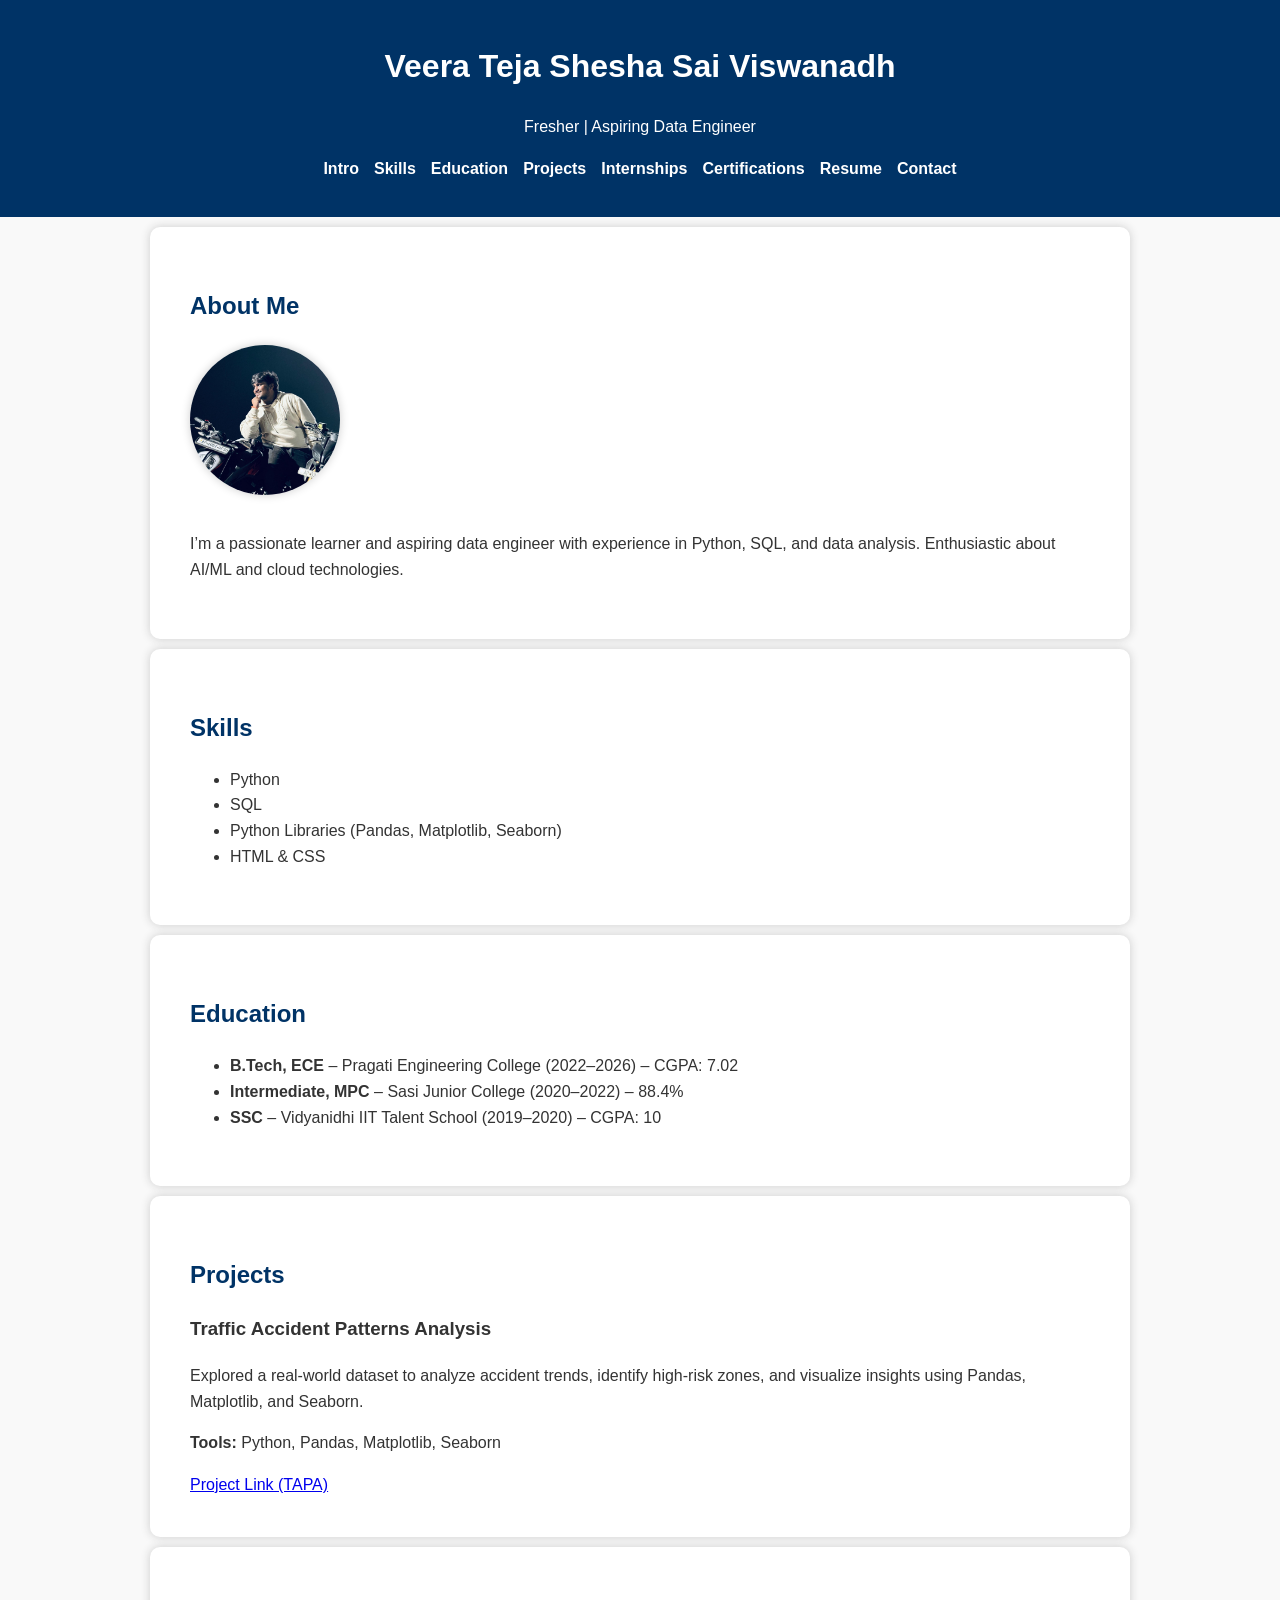
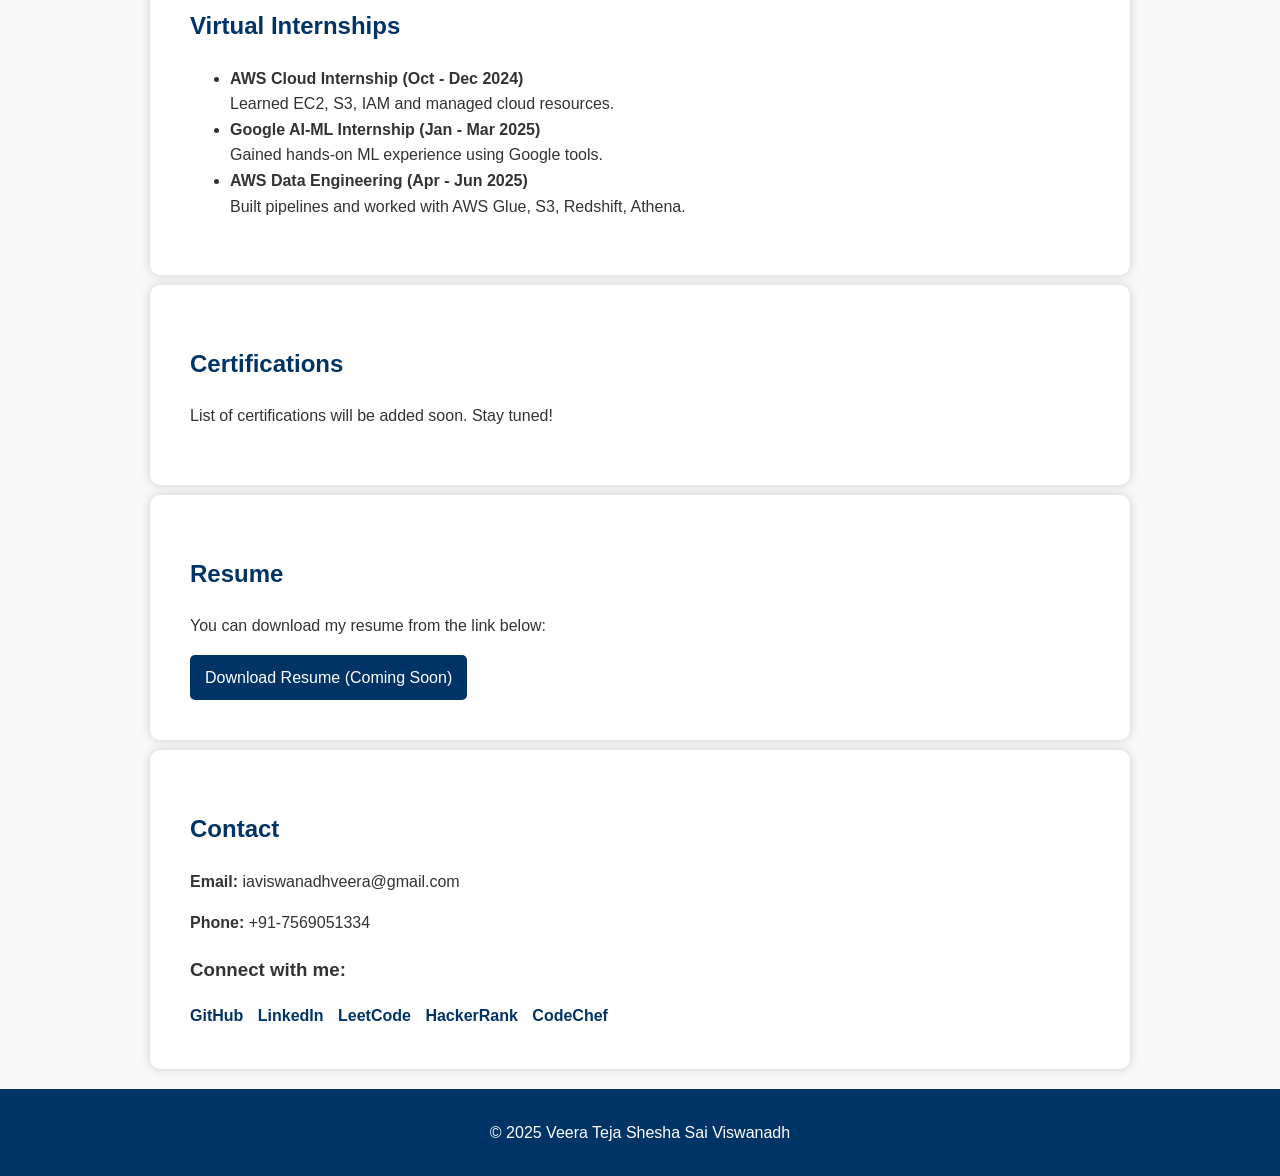
==== index.html @ ef347b79 "Update index.html project link updated in line 66" ====
<!DOCTYPE html>
<html lang="en">
<head>
  <meta charset="UTF-8" />
  <meta name="viewport" content="width=device-width, initial-scale=1.0"/>
  <title>Veera Teja | Portfolio</title>
  <link rel="stylesheet" href="style.css" />
  <link rel="icon" type="image/jpeg" href="profile.jpg" />
  <script defer src="script.js"></script>
</head>
<body>
  <header>
    <h1>Veera Teja Shesha Sai Viswanadh</h1>
    <p>Fresher | Aspiring Data Engineer</p>
      
  
    <nav>
      <ul>
        <li><a href="#intro">Intro</a></li>
        <li><a href="#skills">Skills</a></li>
        <li><a href="#education">Education</a></li>
        <li><a href="#projects">Projects</a></li>
        <li><a href="#internships">Internships</a></li>
        <li><a href="#certifications">Certifications</a></li>
        <li><a href="#resume">Resume</a></li>
        <li><a href="#contact">Contact</a></li>
      </ul>
    </nav>
  </header>

  <section id="intro" class="section">
    <h2>About Me</h2>
    <div class="intro-container">
      <img src="profile.jpg" alt="Veera Teja profile photo" class="profile-pic" />
      <p>I’m a passionate learner and aspiring data engineer with experience in Python, SQL, and data analysis. Enthusiastic about AI/ML and cloud technologies.</p>
    </div>
  </section>

  <section id="skills" class="section">
    <h2>Skills</h2>
    <ul>
      <li>Python</li>
      <li>SQL</li>
      <li>Python Libraries (Pandas, Matplotlib, Seaborn)</li>
      <li>HTML & CSS</li>
    </ul>
  </section>

  <section id="education" class="section">
    <h2>Education</h2>
    <ul>
      <li><strong>B.Tech, ECE</strong> – Pragati Engineering College (2022–2026) – CGPA: 7.02</li>
      <li><strong>Intermediate, MPC</strong> – Sasi Junior College (2020–2022) – 88.4%</li>
      <li><strong>SSC</strong> – Vidyanidhi IIT Talent School (2019–2020) – CGPA: 10</li>
    </ul>
  </section>

  <section id="projects" class="section">
    <h2>Projects</h2>
    <div>
      <h3>Traffic Accident Patterns Analysis</h3>
      <p>
        Explored a real-world dataset to analyze accident trends, identify high-risk zones, and visualize insights using Pandas, Matplotlib, and Seaborn.
      </p>
      <p><strong>Tools:</strong> Python, Pandas, Matplotlib, Seaborn</p>
      <a href="https://github.com/VISWANADHVEERA/traffic-accident-patterns">Project Link (TAPA)</a>
    </div>
  </section>

  <section id="internships" class="section">
    <h2>Virtual Internships</h2>
    <ul>
      <li><strong>AWS Cloud Internship (Oct - Dec 2024)</strong><br/> Learned EC2, S3, IAM and managed cloud resources.</li>
      <li><strong>Google AI-ML Internship (Jan - Mar 2025)</strong><br/> Gained hands-on ML experience using Google tools.</li>
      <li><strong>AWS Data Engineering (Apr - Jun 2025)</strong><br/> Built pipelines and worked with AWS Glue, S3, Redshift, Athena.</li>
    </ul>
  </section>

  <section id="certifications" class="section">
    <h2>Certifications</h2>
    <p>List of certifications will be added soon. Stay tuned!</p>
  </section>

  <section id="resume" class="section">
    <h2>Resume</h2>
    <p>You can download my resume from the link below:</p>
    <a href="#" class="btn">Download Resume (Coming Soon)</a>
  </section>

  <section id="contact" class="section">
    <h2>Contact</h2>
    <p><strong>Email:</strong> iaviswanadhveera@gmail.com</p>
    <p><strong>Phone:</strong> +91-7569051334</p>
    <h3>Connect with me:</h3>
    <div class="social">
      <a href="https://github.com/VISWANADHVEERA" target="_blank">GitHub</a>
      <a href="http://www.linkedin.com/in/veera-teja-shesha-sai-viswanadh-0a79b2259" target="_blank">LinkedIn</a>
      <a href="https://leetcode.com/u/VISWANADH_VEERA/" target="_blank">LeetCode</a>
      <a href="https://www.hackerrank.com/profile/iamviswanadhvee1" target="_blank">HackerRank</a>
      <a href="https://www.codechef.com/users/viswanadhveera" target="_blank">CodeChef</a>
    </div>
  </section>

  <footer>
    <p>© 2025 Veera Teja Shesha Sai Viswanadh</p>
  </footer>
</body>
</html>
---- style.css ----
body {
  font-family: Arial, sans-serif;
  line-height: 1.6;
  margin: 0;
  padding: 0;
  background-color: #f9f9f9;
  color: #333;
}

header {
  background: #003366;
  color: white;
  padding: 20px 0;
  text-align: center;
}

nav ul {
  list-style: none;
  display: flex;
  justify-content: center;
  gap: 15px;
  padding: 0;
}

nav a {
  color: white;
  text-decoration: none;
  font-weight: bold;
}

.section {
  padding: 40px;
  background: #fff;
  margin: 10px auto;
  max-width: 900px;
  border-radius: 10px;
  box-shadow: 0 0 10px #ccc;
}

h2 {
  color: #003366;
}

.social a {
  display: inline-block;
  margin-right: 10px;
  text-decoration: none;
  color: #003366;
  font-weight: bold;
}

.btn {
  display: inline-block;
  padding: 10px 15px;
  background-color: #003366;
  color: white;
  text-decoration: none;
  border-radius: 5px;
}

footer {
  text-align: center;
  background: #003366;
  color: white;
  padding: 15px;
  margin-top: 20px;
}

/* Profile Image Styles */

.profile-pic {
  width: 150px;
  height: 150px;
  object-fit: cover;
  border-radius: 50%;
  margin-right: 20px;
  box-shadow: 0 0 10px rgba(0,0,0,0.2);
}

.intro-container {
  display: flex;
  align-items: center;
  gap: 20px;
  flex-wrap: wrap;
}
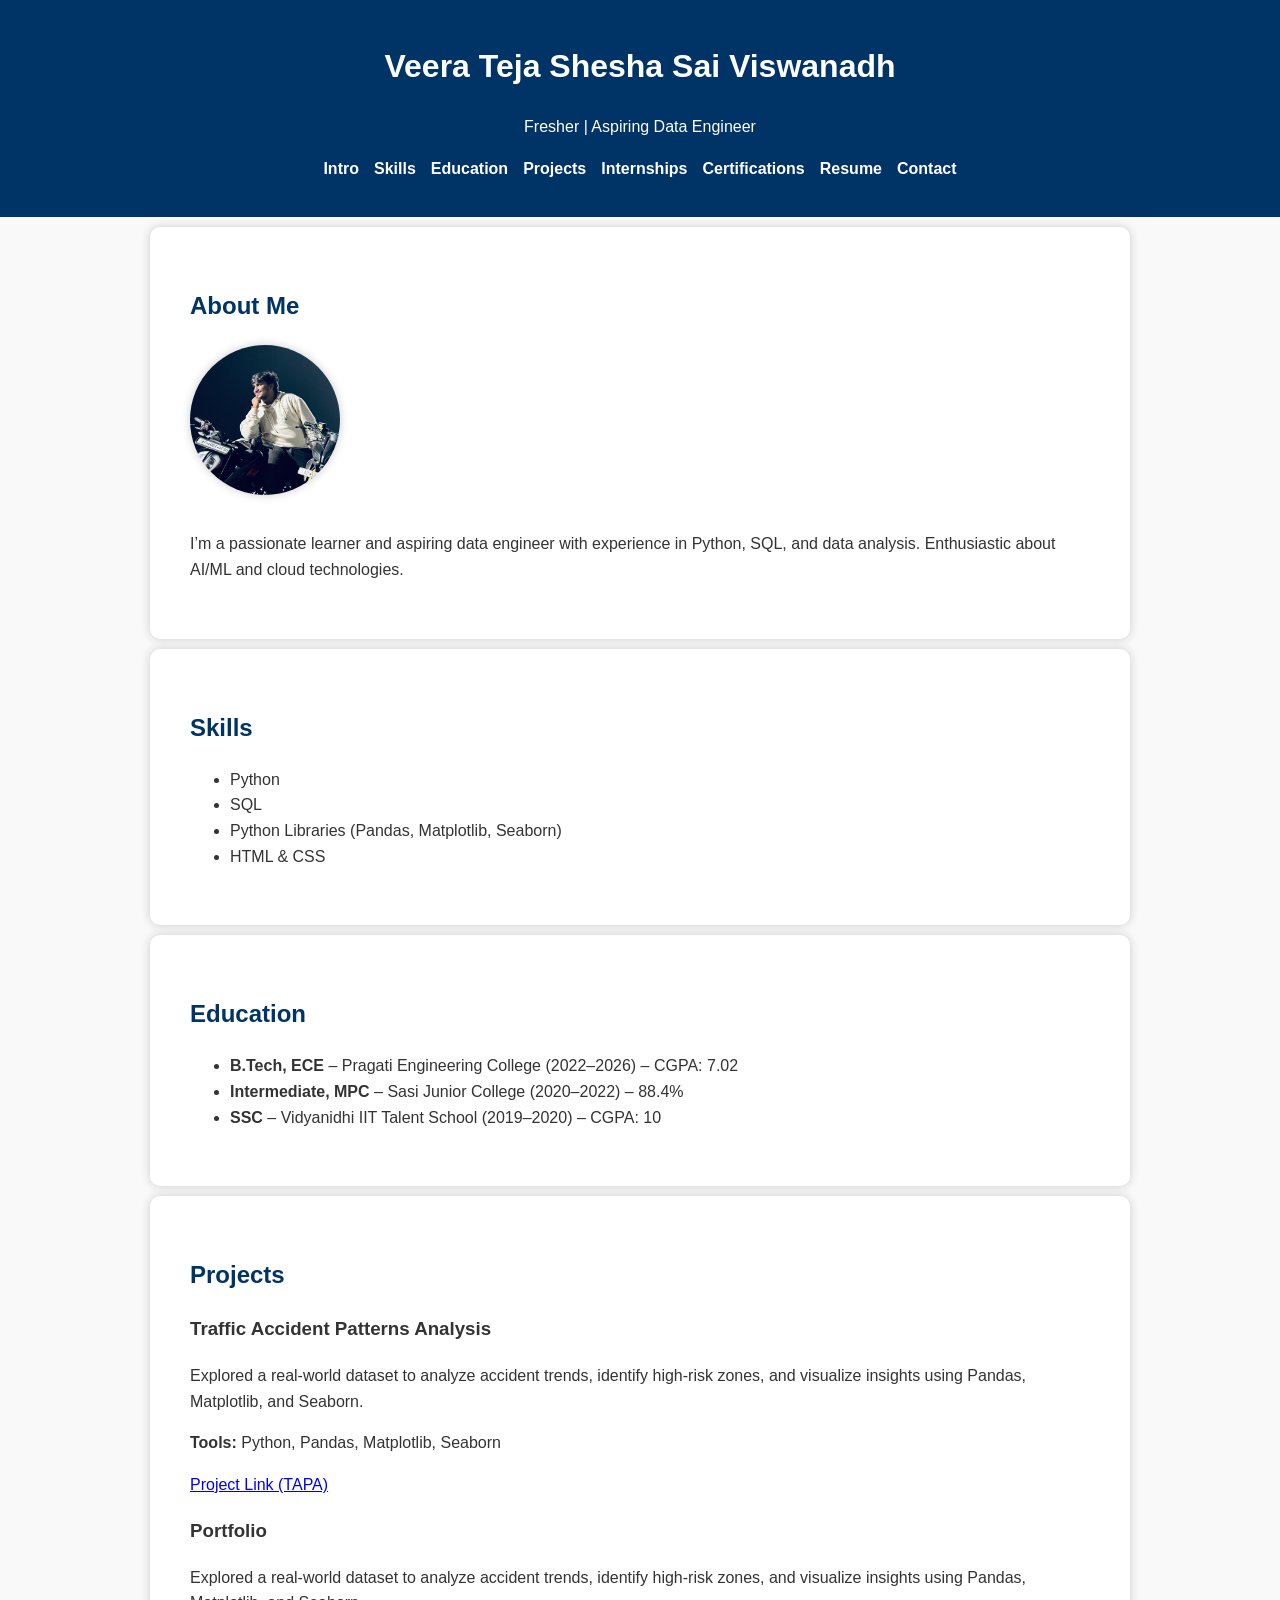
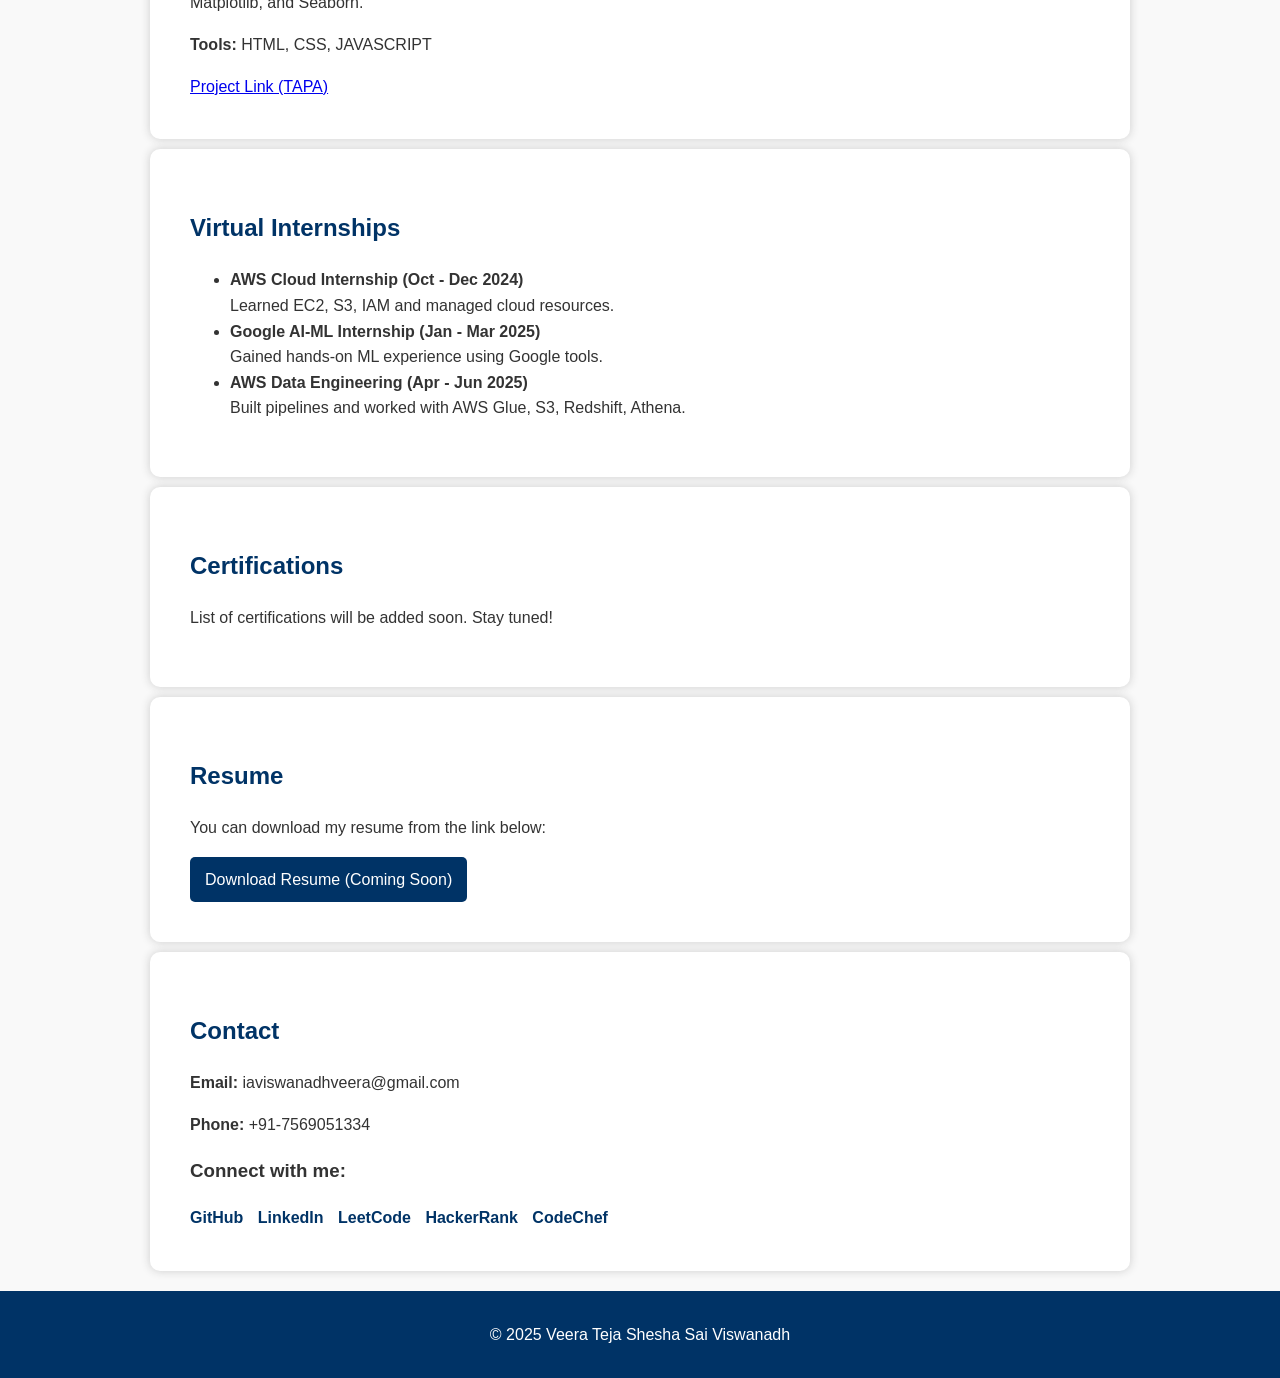
==== commit b3c64abf: "Update index.html" ====
--- a/index.html
+++ b/index.html
@@ -64,6 +64,12 @@
       </p>
       <p><strong>Tools:</strong> Python, Pandas, Matplotlib, Seaborn</p>
       <a href="https://github.com/VISWANADHVEERA/traffic-accident-patterns">Project Link (TAPA)</a>
+      <h3>Portfolio</h3>
+      <p>
+        Explored a real-world dataset to analyze accident trends, identify high-risk zones, and visualize insights using Pandas, Matplotlib, and Seaborn.
+      </p>
+      <p><strong>Tools:</strong> HTML, CSS, JAVASCRIPT</p>
+      <a href="https://github.com/VISWANADHVEERA/traffic-accident-patterns">Project Link (TAPA)</a>
     </div>
   </section>
 
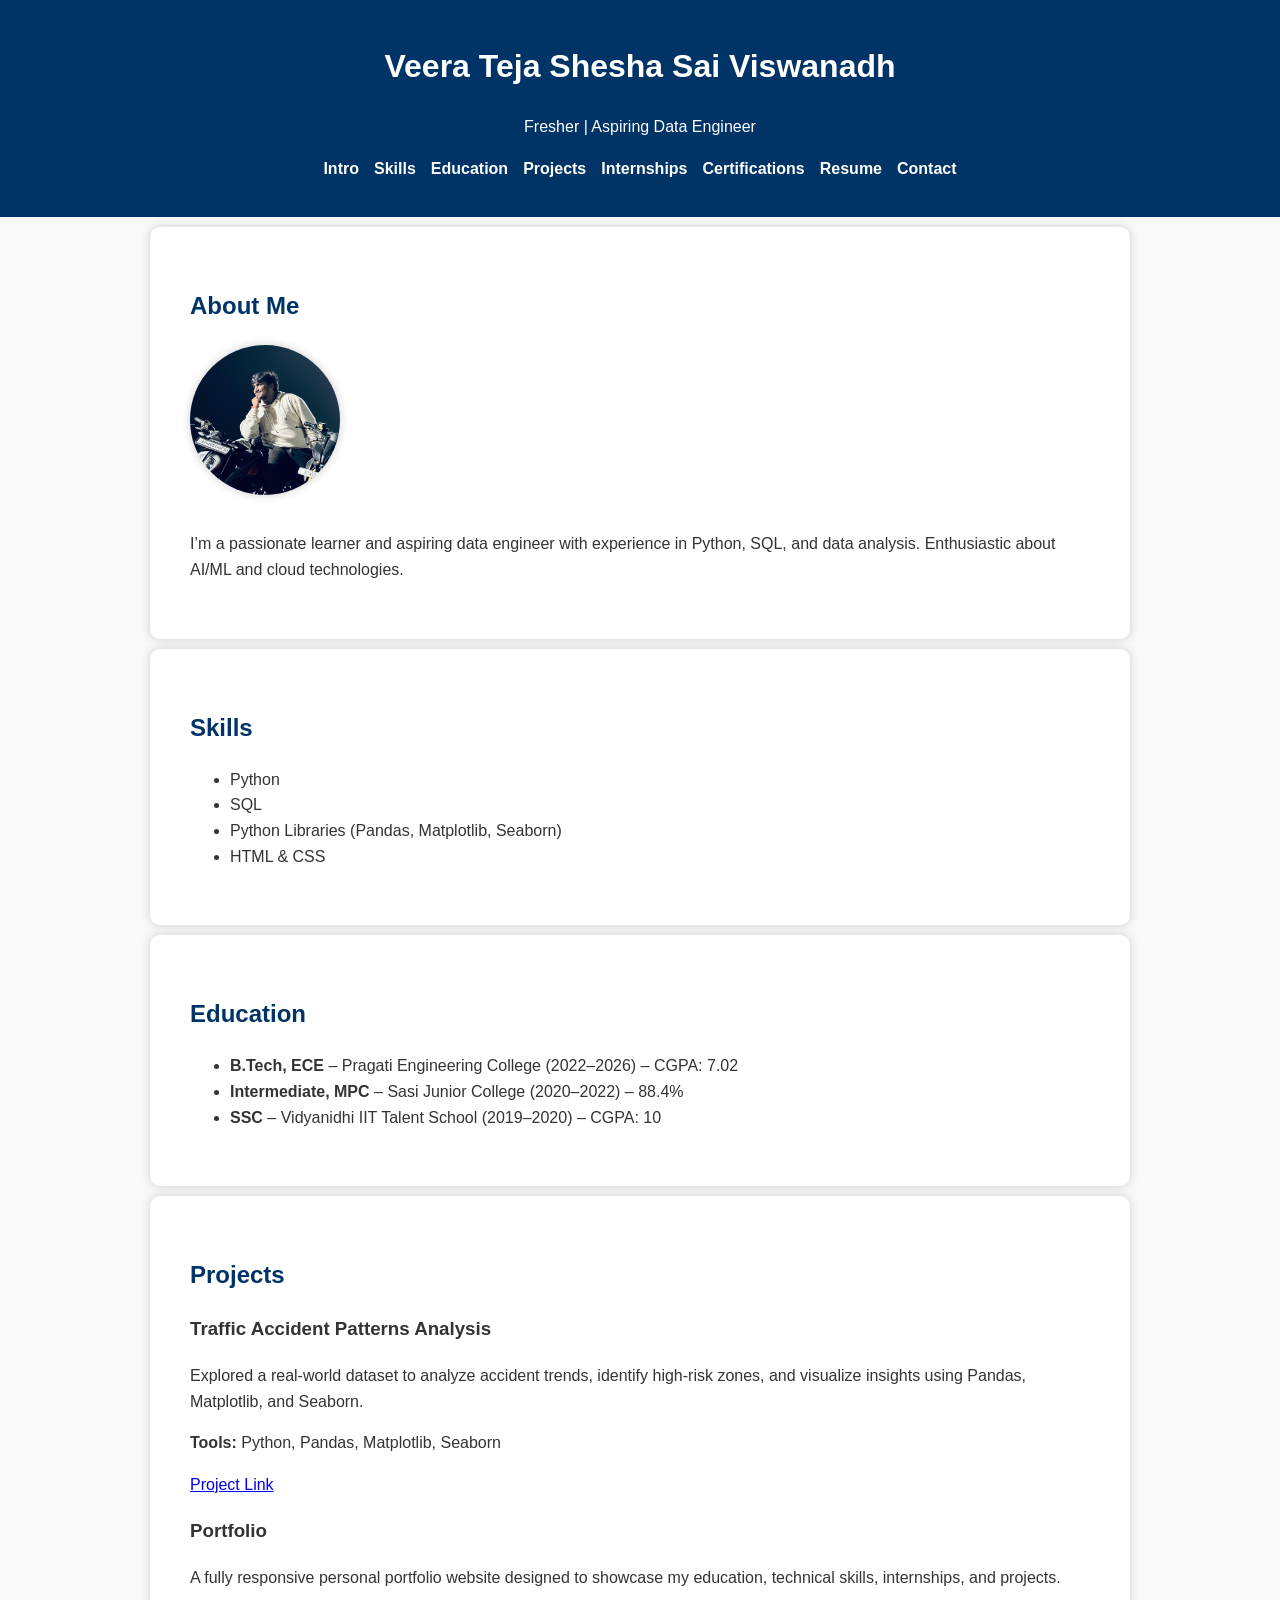
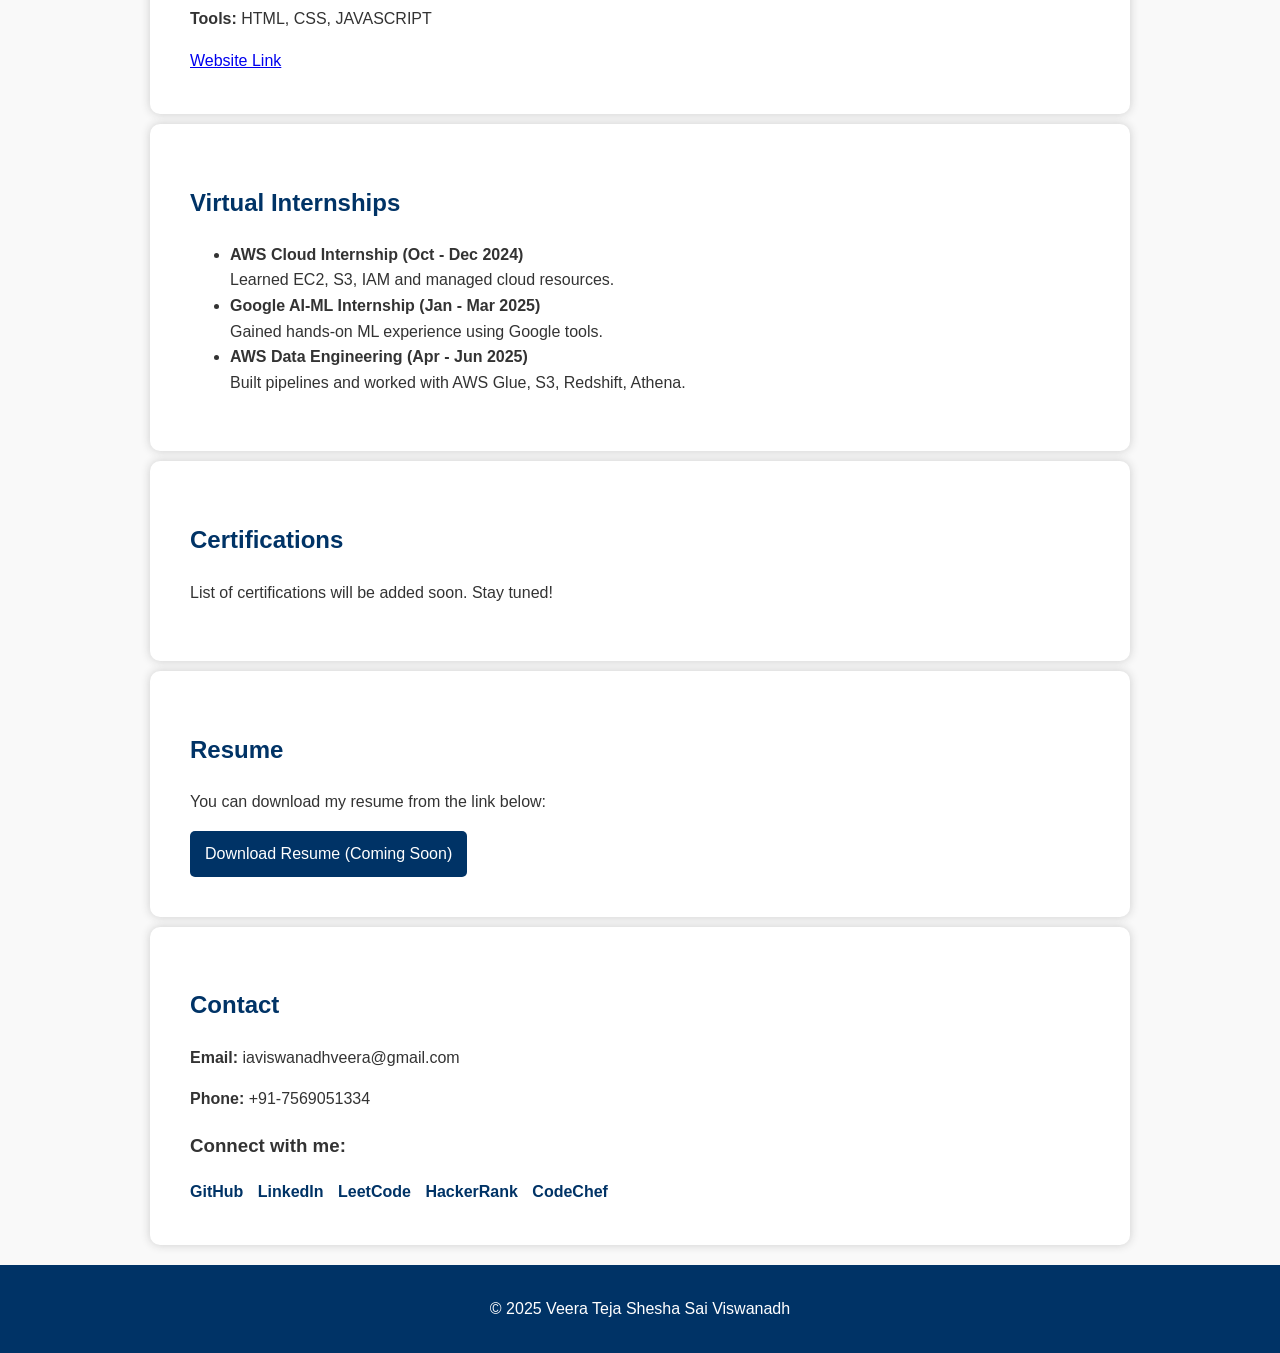
==== commit c60cd483: "Update index.html" ====
--- a/index.html
+++ b/index.html
@@ -63,13 +63,13 @@
         Explored a real-world dataset to analyze accident trends, identify high-risk zones, and visualize insights using Pandas, Matplotlib, and Seaborn.
       </p>
       <p><strong>Tools:</strong> Python, Pandas, Matplotlib, Seaborn</p>
-      <a href="https://github.com/VISWANADHVEERA/traffic-accident-patterns">Project Link (TAPA)</a>
+      <a href="https://github.com/VISWANADHVEERA/traffic-accident-patterns">Project Link</a>
       <h3>Portfolio</h3>
       <p>
-        Explored a real-world dataset to analyze accident trends, identify high-risk zones, and visualize insights using Pandas, Matplotlib, and Seaborn.
+        A fully responsive personal portfolio website designed to showcase my education, technical skills, internships, and projects.
       </p>
       <p><strong>Tools:</strong> HTML, CSS, JAVASCRIPT</p>
-      <a href="https://github.com/VISWANADHVEERA/traffic-accident-patterns">Project Link (TAPA)</a>
+      <a href="https://viswanadhveera.github.io/portfolio/">Website Link</a>
     </div>
   </section>
 
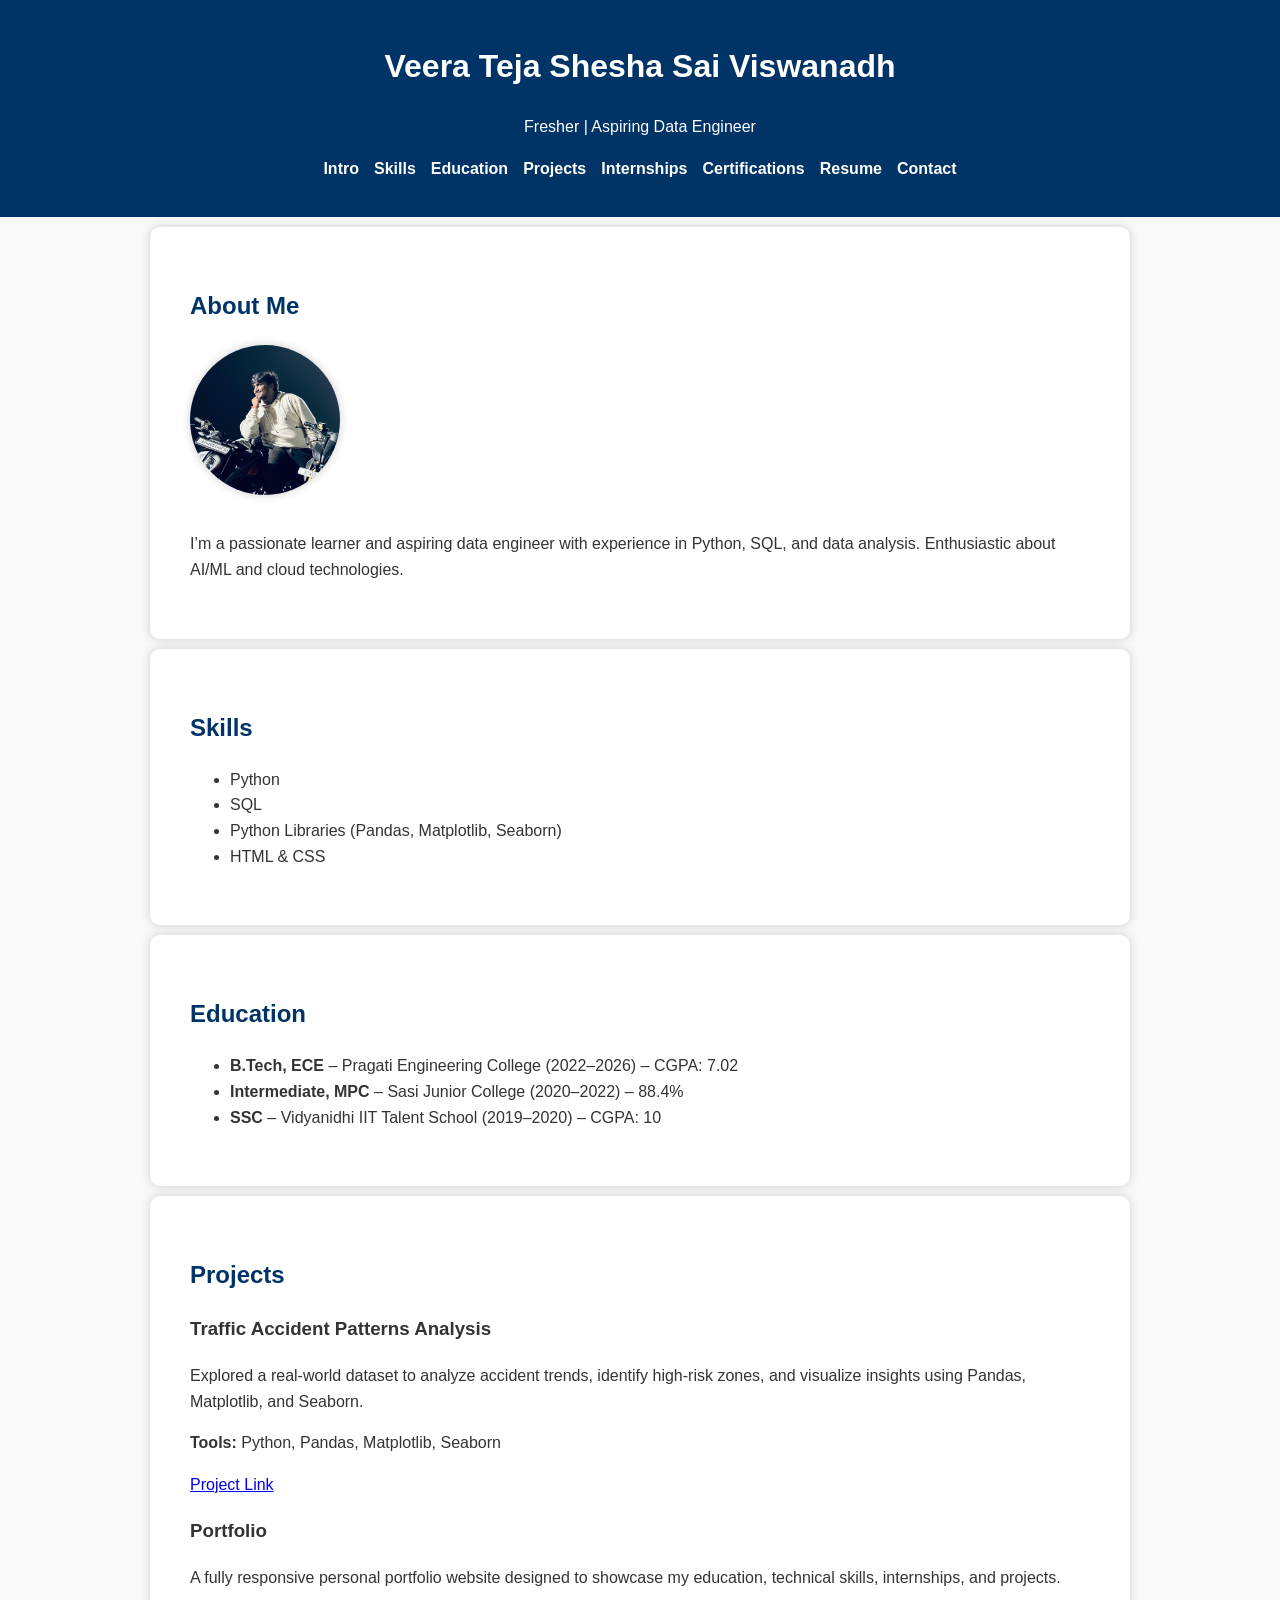
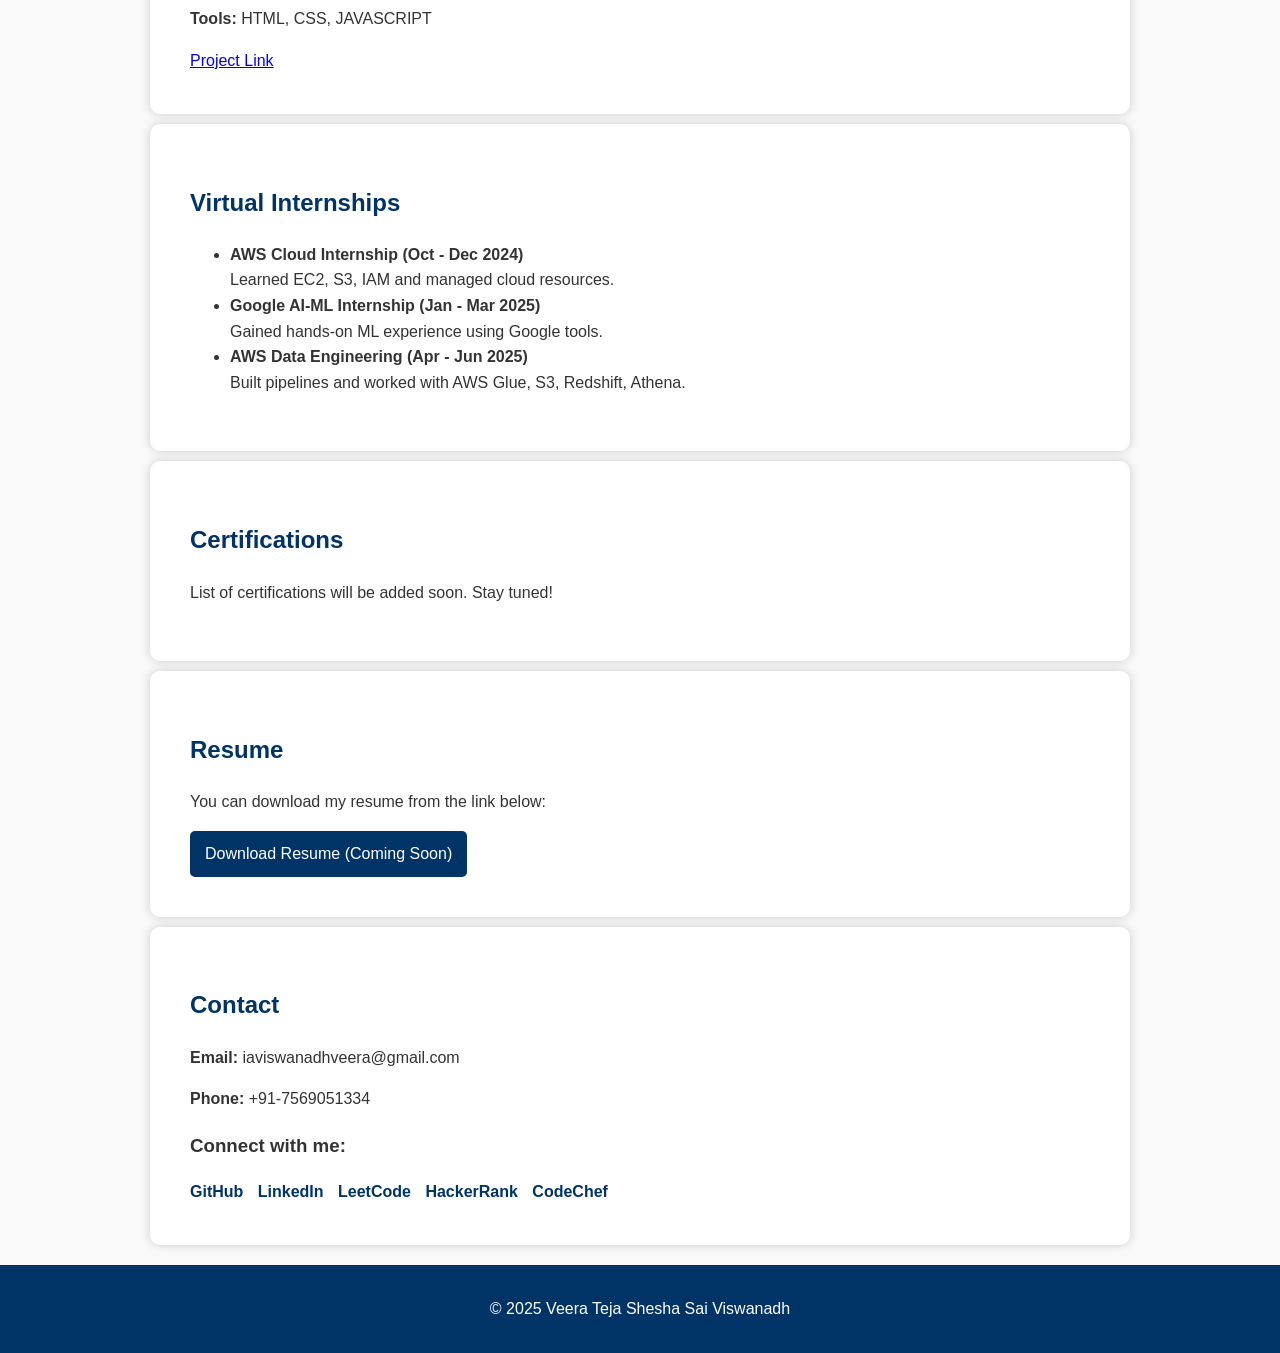
==== commit 68f0cb63: "Update index.html" ====
--- a/index.html
+++ b/index.html
@@ -69,7 +69,7 @@
         A fully responsive personal portfolio website designed to showcase my education, technical skills, internships, and projects.
       </p>
       <p><strong>Tools:</strong> HTML, CSS, JAVASCRIPT</p>
-      <a href="https://viswanadhveera.github.io/portfolio/">Website Link</a>
+      <a href="https://github.com/VISWANADHVEERA/portfolio">Project Link</a>
     </div>
   </section>
 
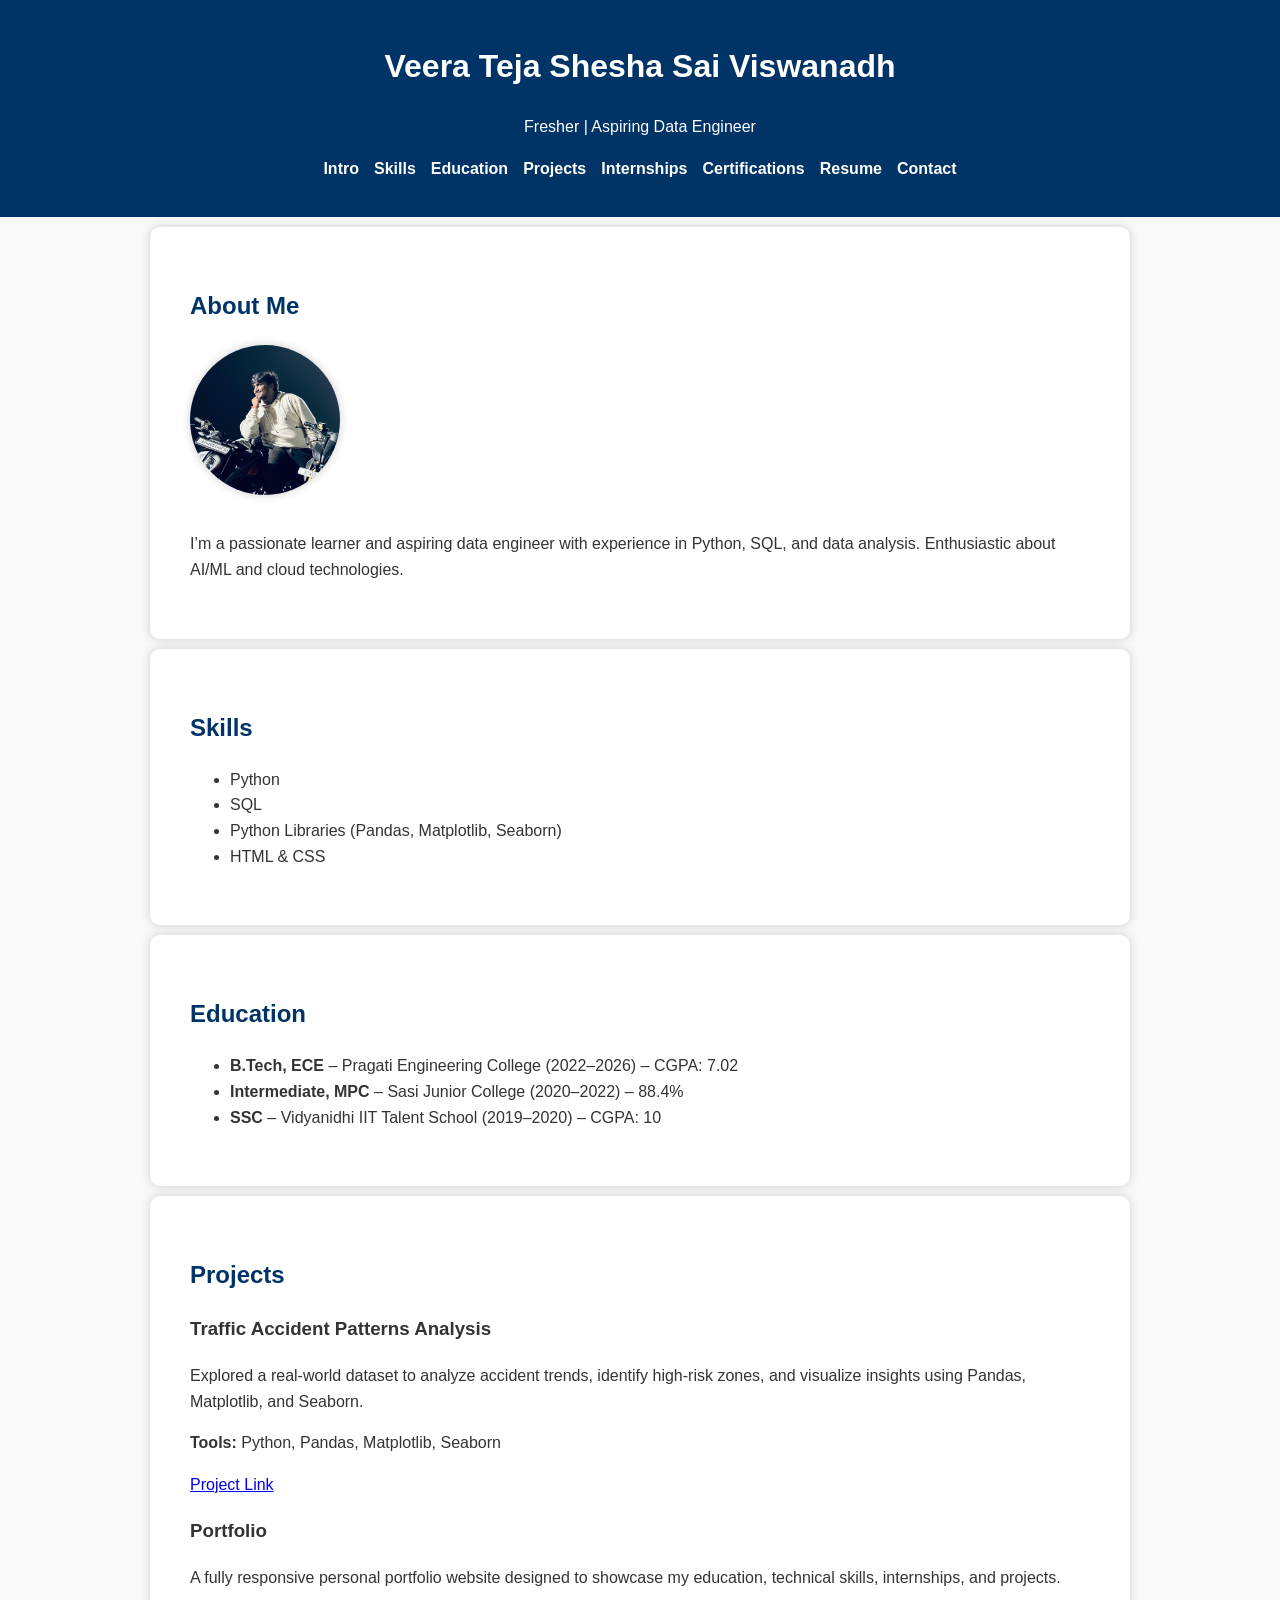
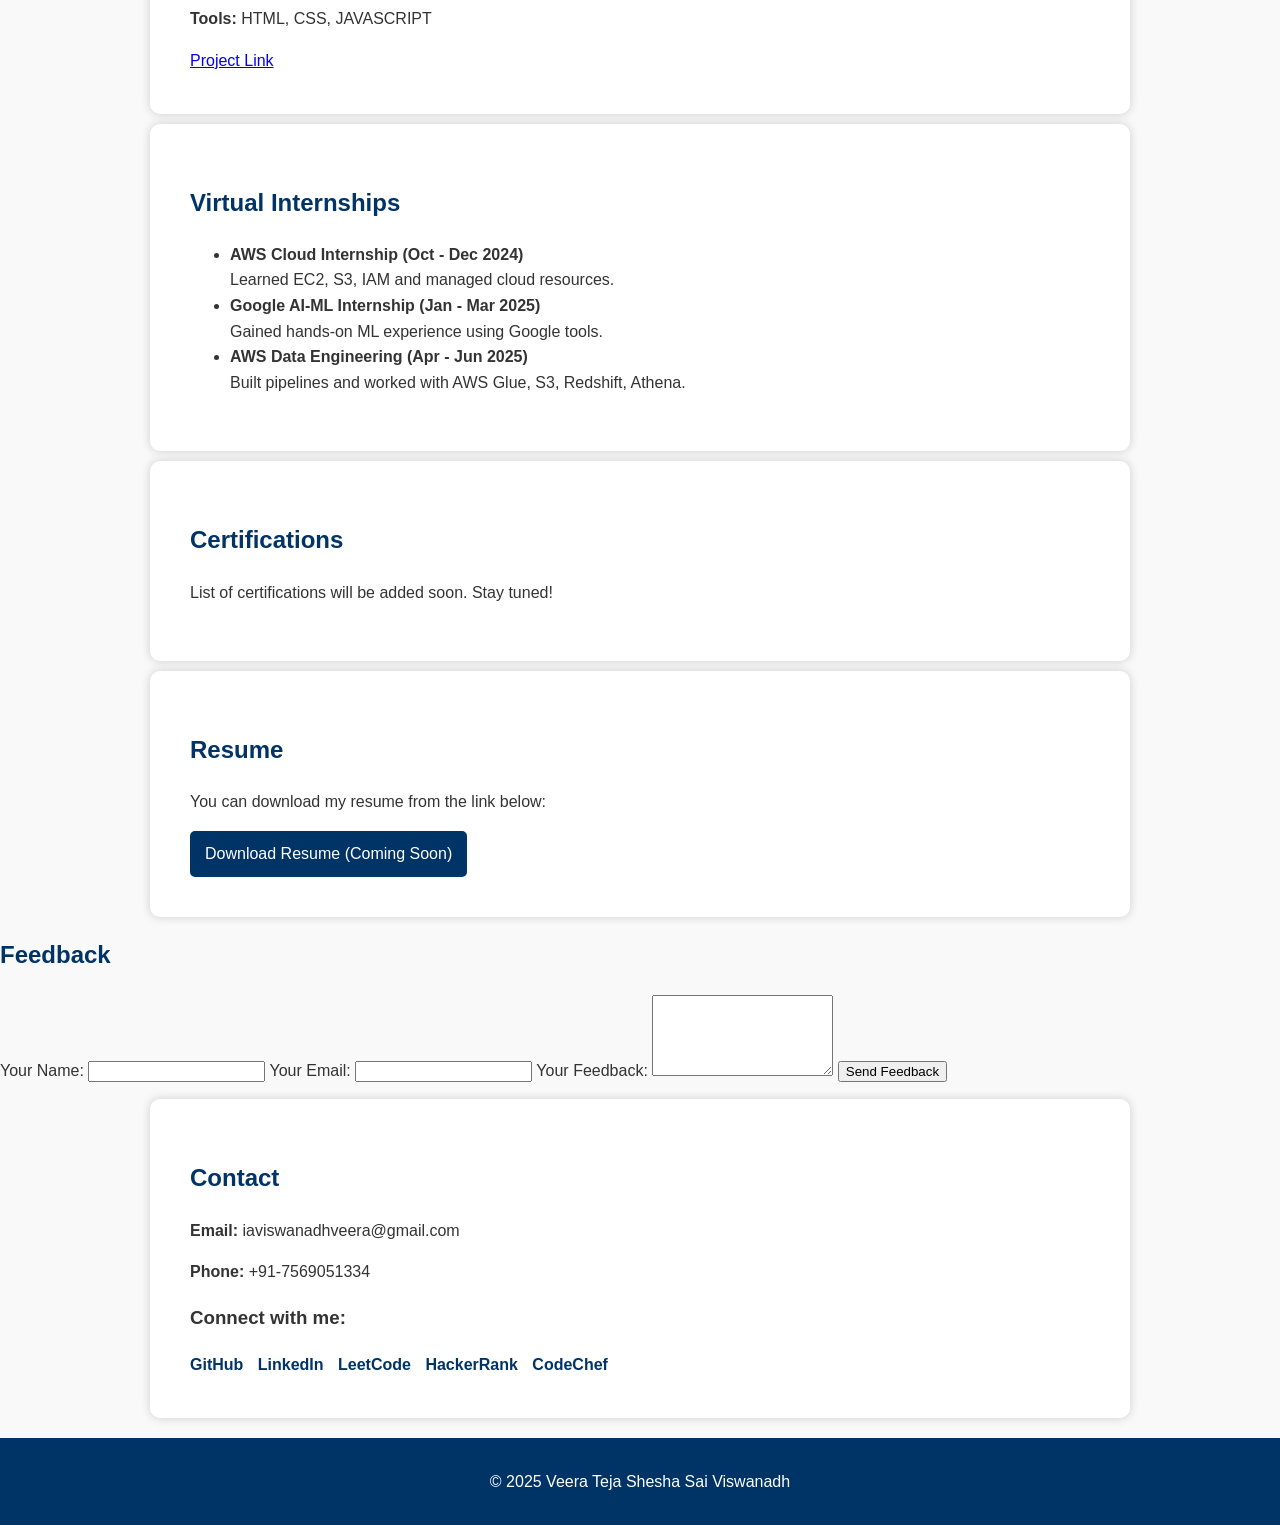
==== commit 284c5265: "Update index.html" ====
--- a/index.html
+++ b/index.html
@@ -93,6 +93,25 @@
     <a href="#" class="btn">Download Resume (Coming Soon)</a>
   </section>
 
+  <section id="feedback">
+    
+    <h2>Feedback</h2>
+    <form id="feedback-form">
+      <label for="name">Your Name:</label>
+      <input type="text" id="name" name="user_name" required />
+
+      <label for="email">Your Email:</label>
+      <input type="email" id="email" name="user_email" required />
+
+      <label for="message">Your Feedback:</label>
+      <textarea id="message" name="message" rows="5" required></textarea>
+
+      <button type="submit">Send Feedback</button>
+    </form>
+    <p id="form-status"></p>
+ </section>
+
+
   <section id="contact" class="section">
     <h2>Contact</h2>
     <p><strong>Email:</strong> iaviswanadhveera@gmail.com</p>
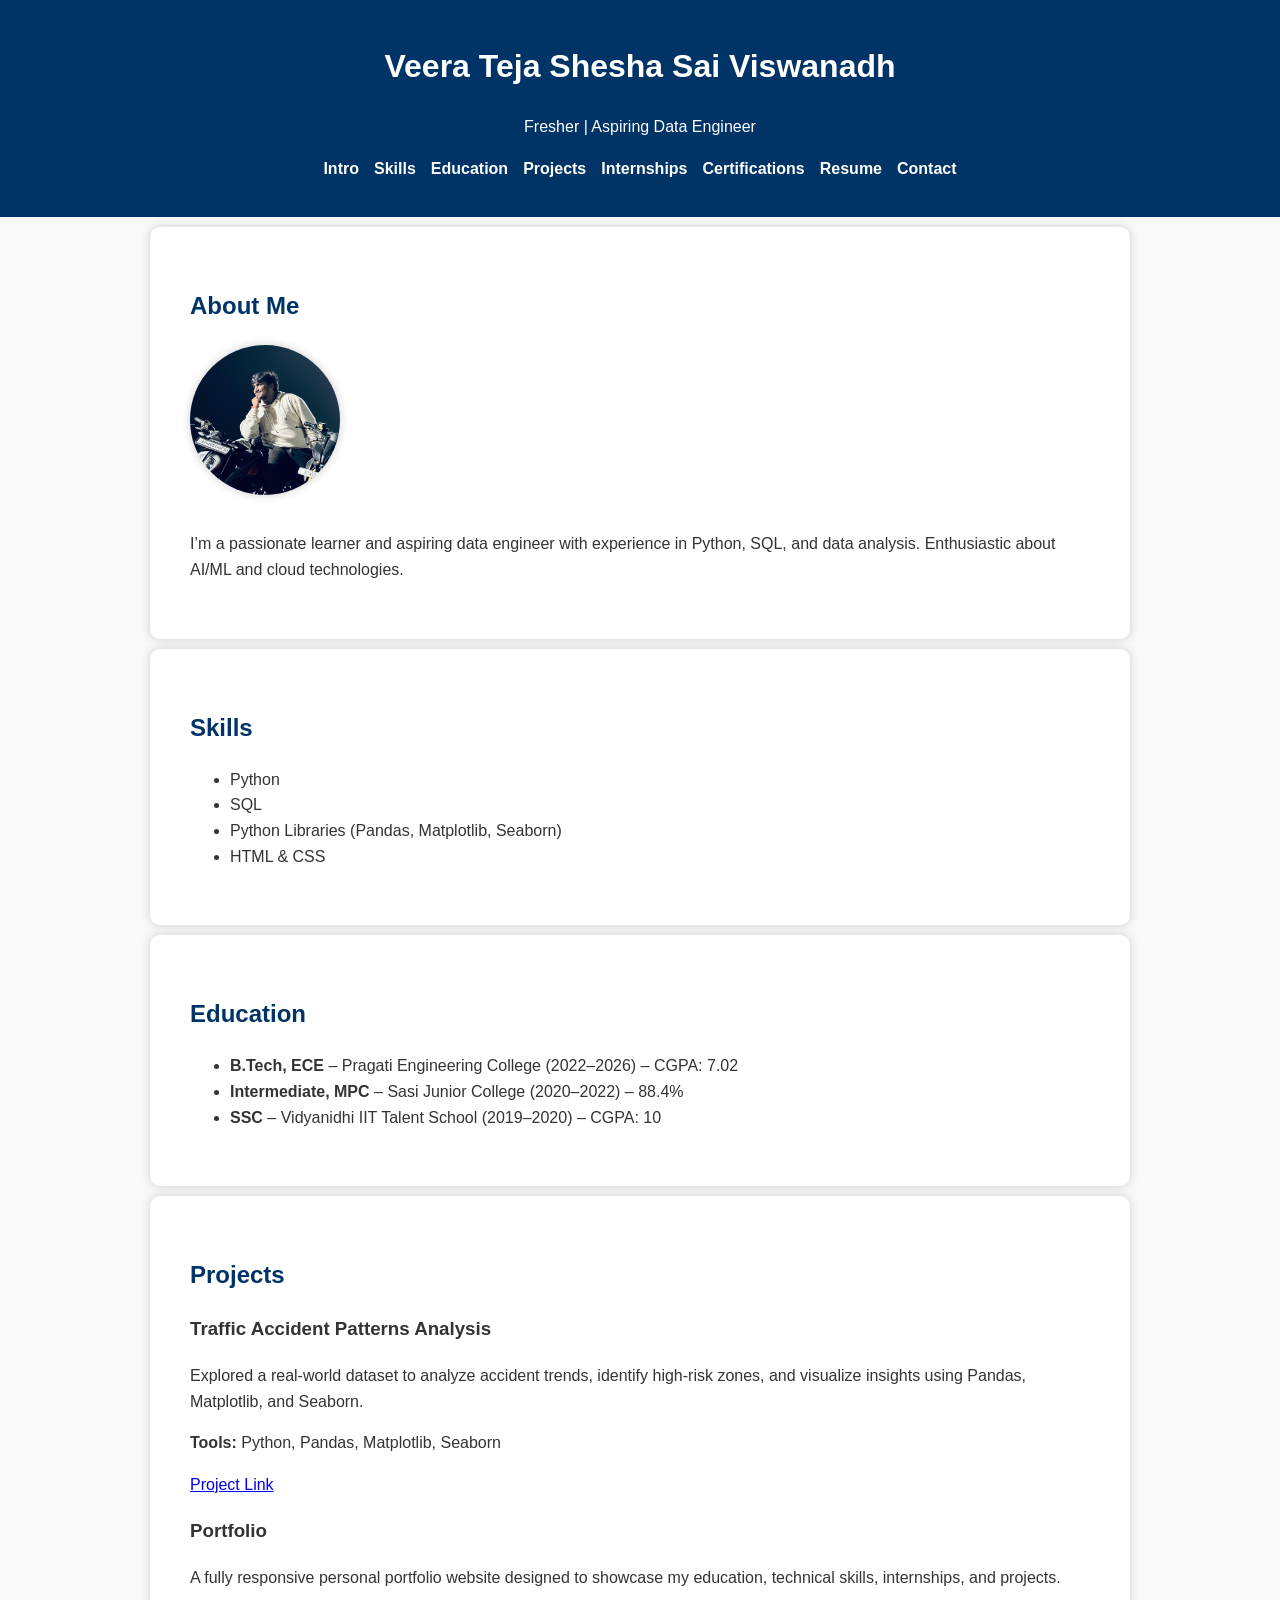
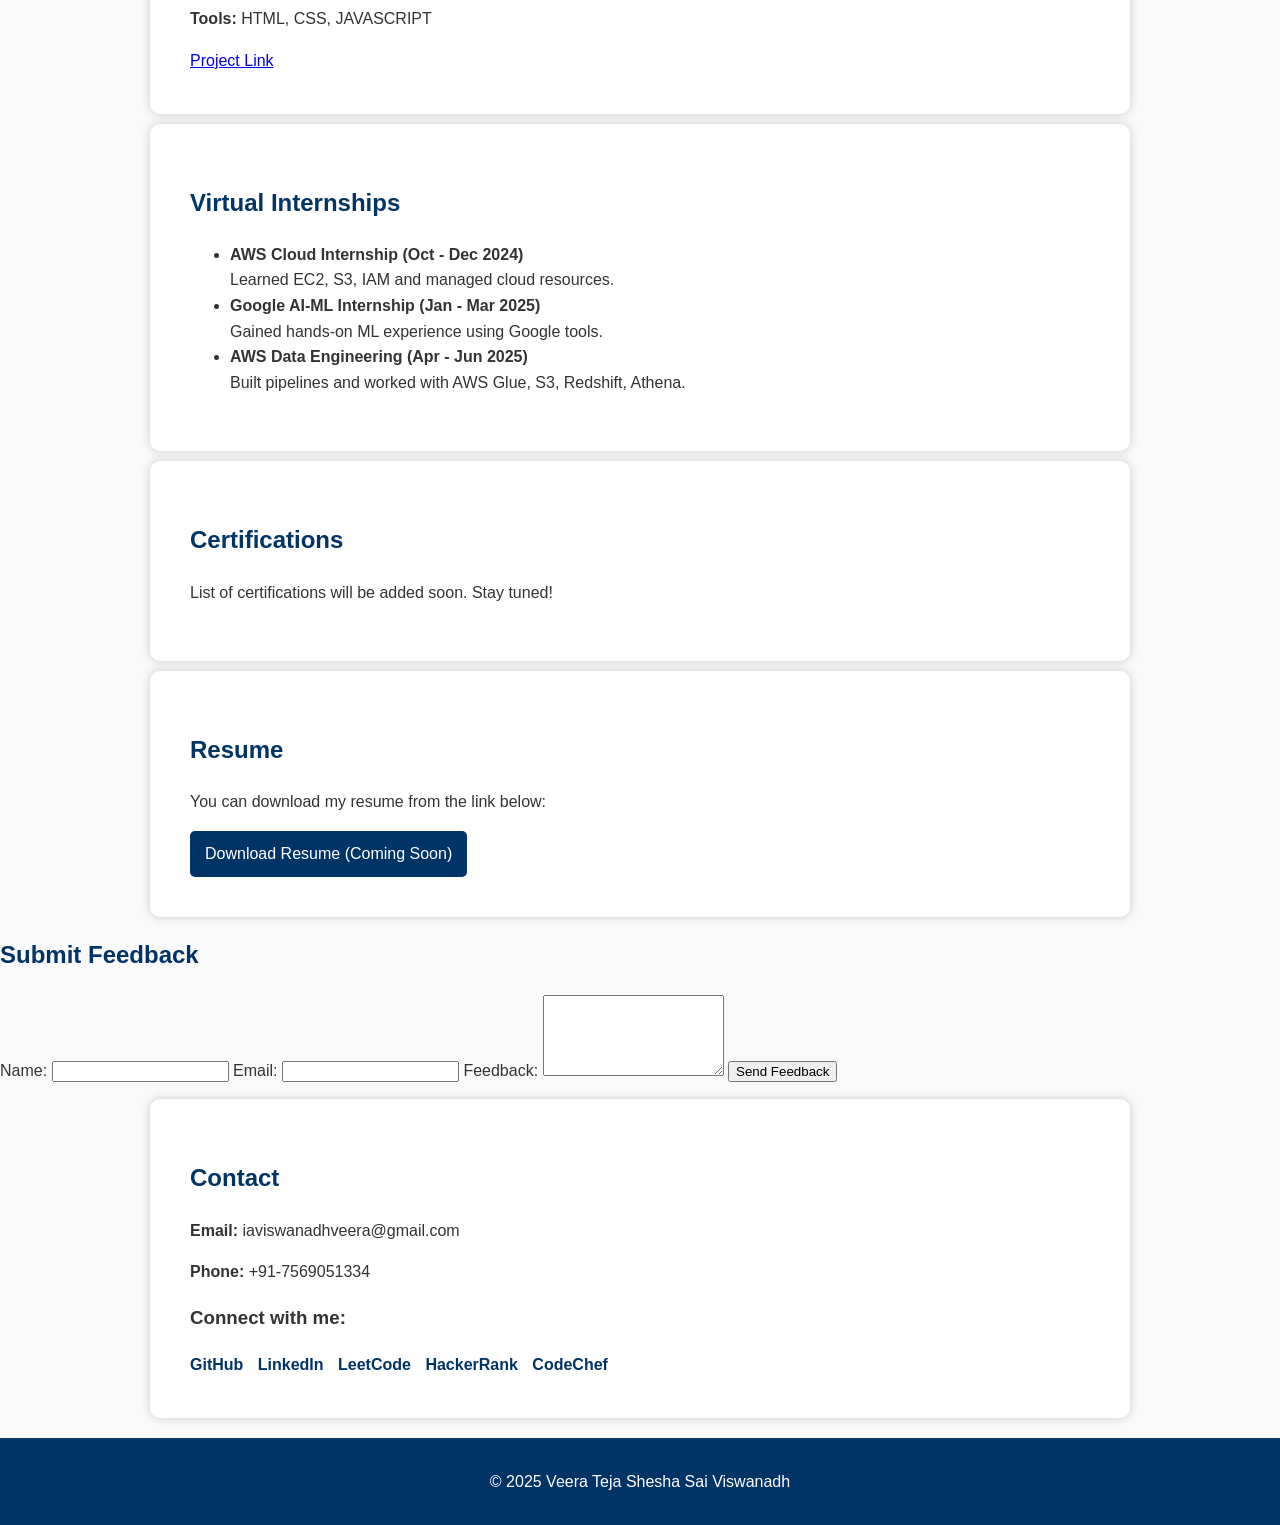
==== commit 061cebfb: "Update index.html" ====
--- a/index.html
+++ b/index.html
@@ -92,24 +92,47 @@
     <p>You can download my resume from the link below:</p>
     <a href="#" class="btn">Download Resume (Coming Soon)</a>
   </section>
+  <section id="feedback">
+  <h2>Submit Feedback</h2>
+  <form id="feedback-form">
+    <label for="name">Name:</label>
+    <input type="text" name="name" id="name" required>
 
-  <section id="feedback">
-    
-    <h2>Feedback</h2>
-    <form id="feedback-form">
-      <label for="name">Your Name:</label>
-      <input type="text" id="name" name="user_name" required />
+    <label for="email">Email:</label>
+    <input type="email" name="email" id="email" required>
 
-      <label for="email">Your Email:</label>
-      <input type="email" id="email" name="user_email" required />
+    <label for="message">Feedback:</label>
+    <textarea name="message" id="message" rows="5" required></textarea>
 
-      <label for="message">Your Feedback:</label>
-      <textarea id="message" name="message" rows="5" required></textarea>
+    <button type="submit">Send Feedback</button>
+  </form>
+  <p id="form-status"></p>
+</section>
 
-      <button type="submit">Send Feedback</button>
-    </form>
-    <p id="form-status"></p>
- </section>
+<!-- EmailJS script -->
+<script src="https://cdn.emailjs.com/dist/email.min.js"></script>
+<script>
+  // Initialize EmailJS
+  (function () {
+    emailjs.init("uA93KIyjIBJq27960"); // Replace with your real Public Key
+  })();
+
+  // Handle form submission
+  document.getElementById("feedback-form").addEventListener("submit", function (e) {
+    e.preventDefault();
+    document.getElementById("form-status").innerText = "Sending...";
+
+    emailjs.sendForm("service_9q9365k", "template_t1zxbvf", this)
+      .then(() => {
+        document.getElementById("form-status").innerText = "Feedback sent successfully!";
+        this.reset();
+      }, (error) => {
+        console.error("Failed to send:", error);
+        document.getElementById("form-status").innerText = "Failed to send feedback. Please try again.";
+      });
+  });
+</script>
+
 
 
   <section id="contact" class="section">
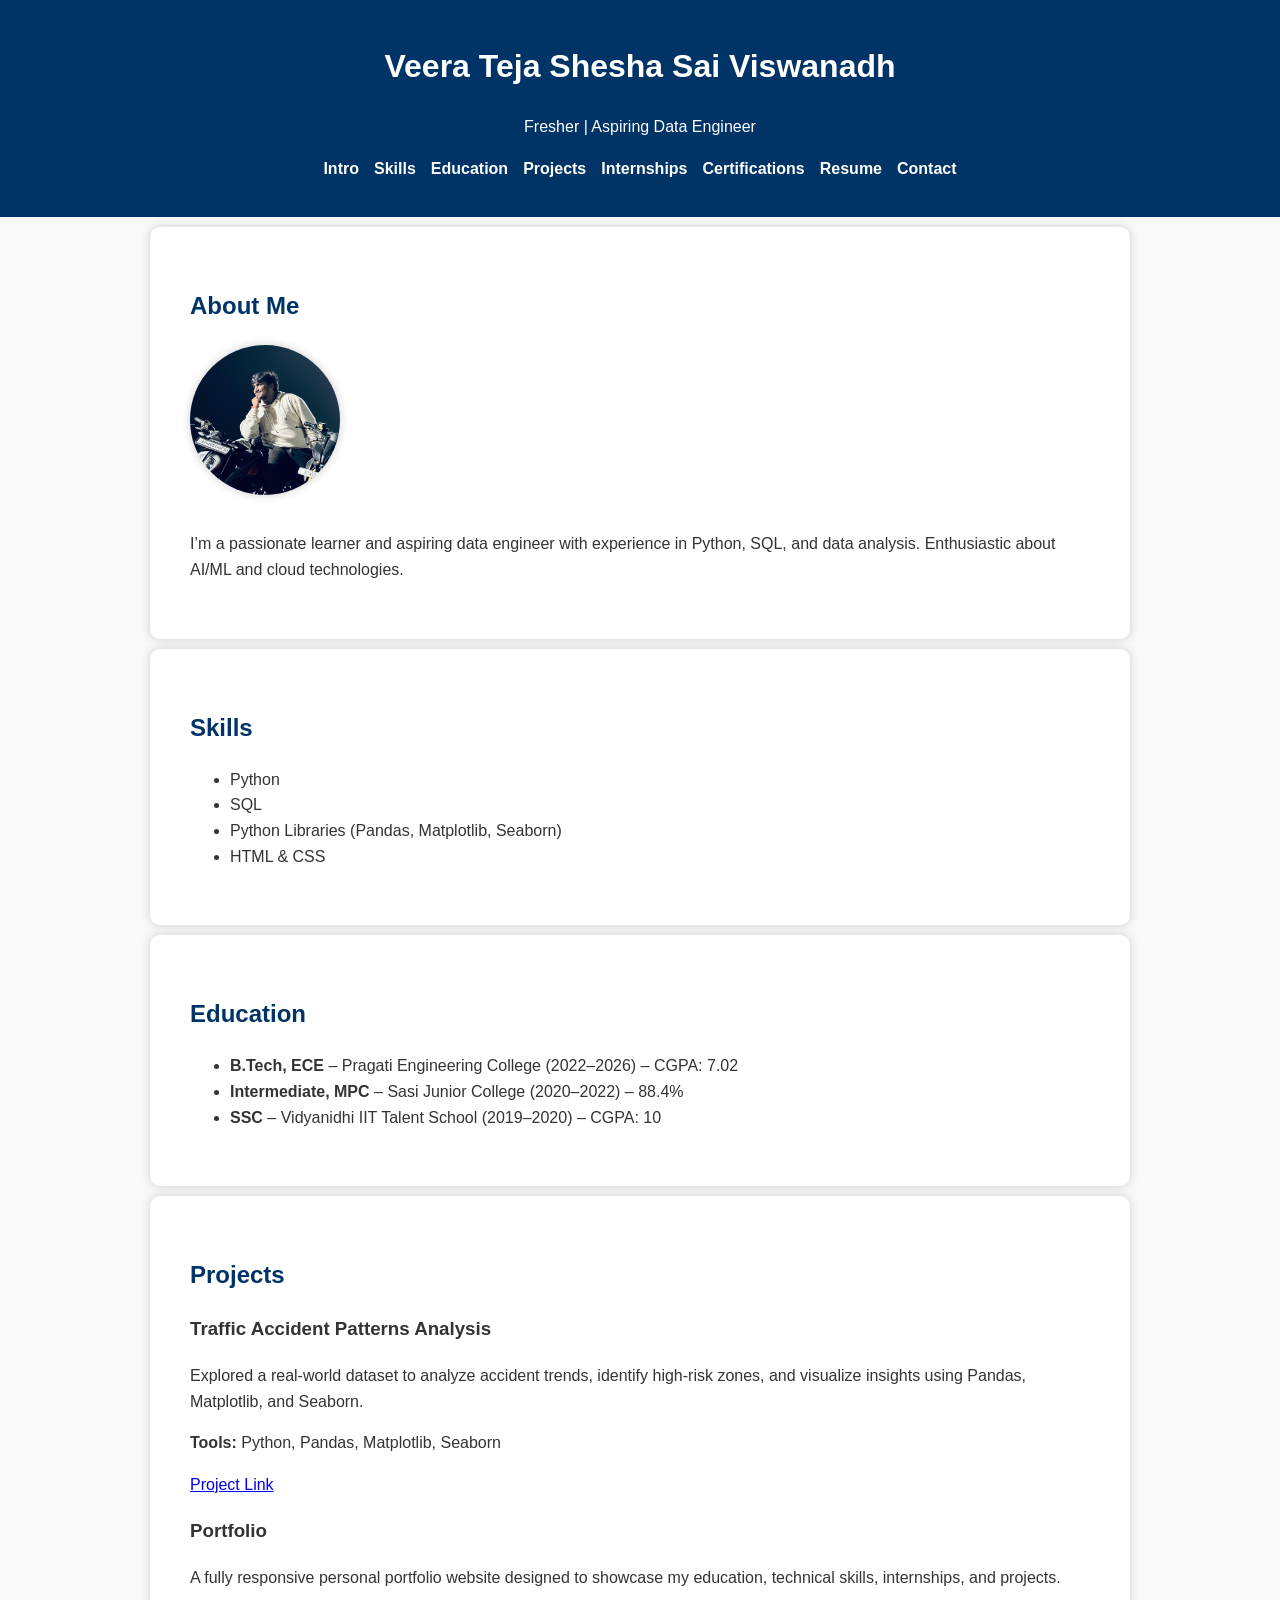
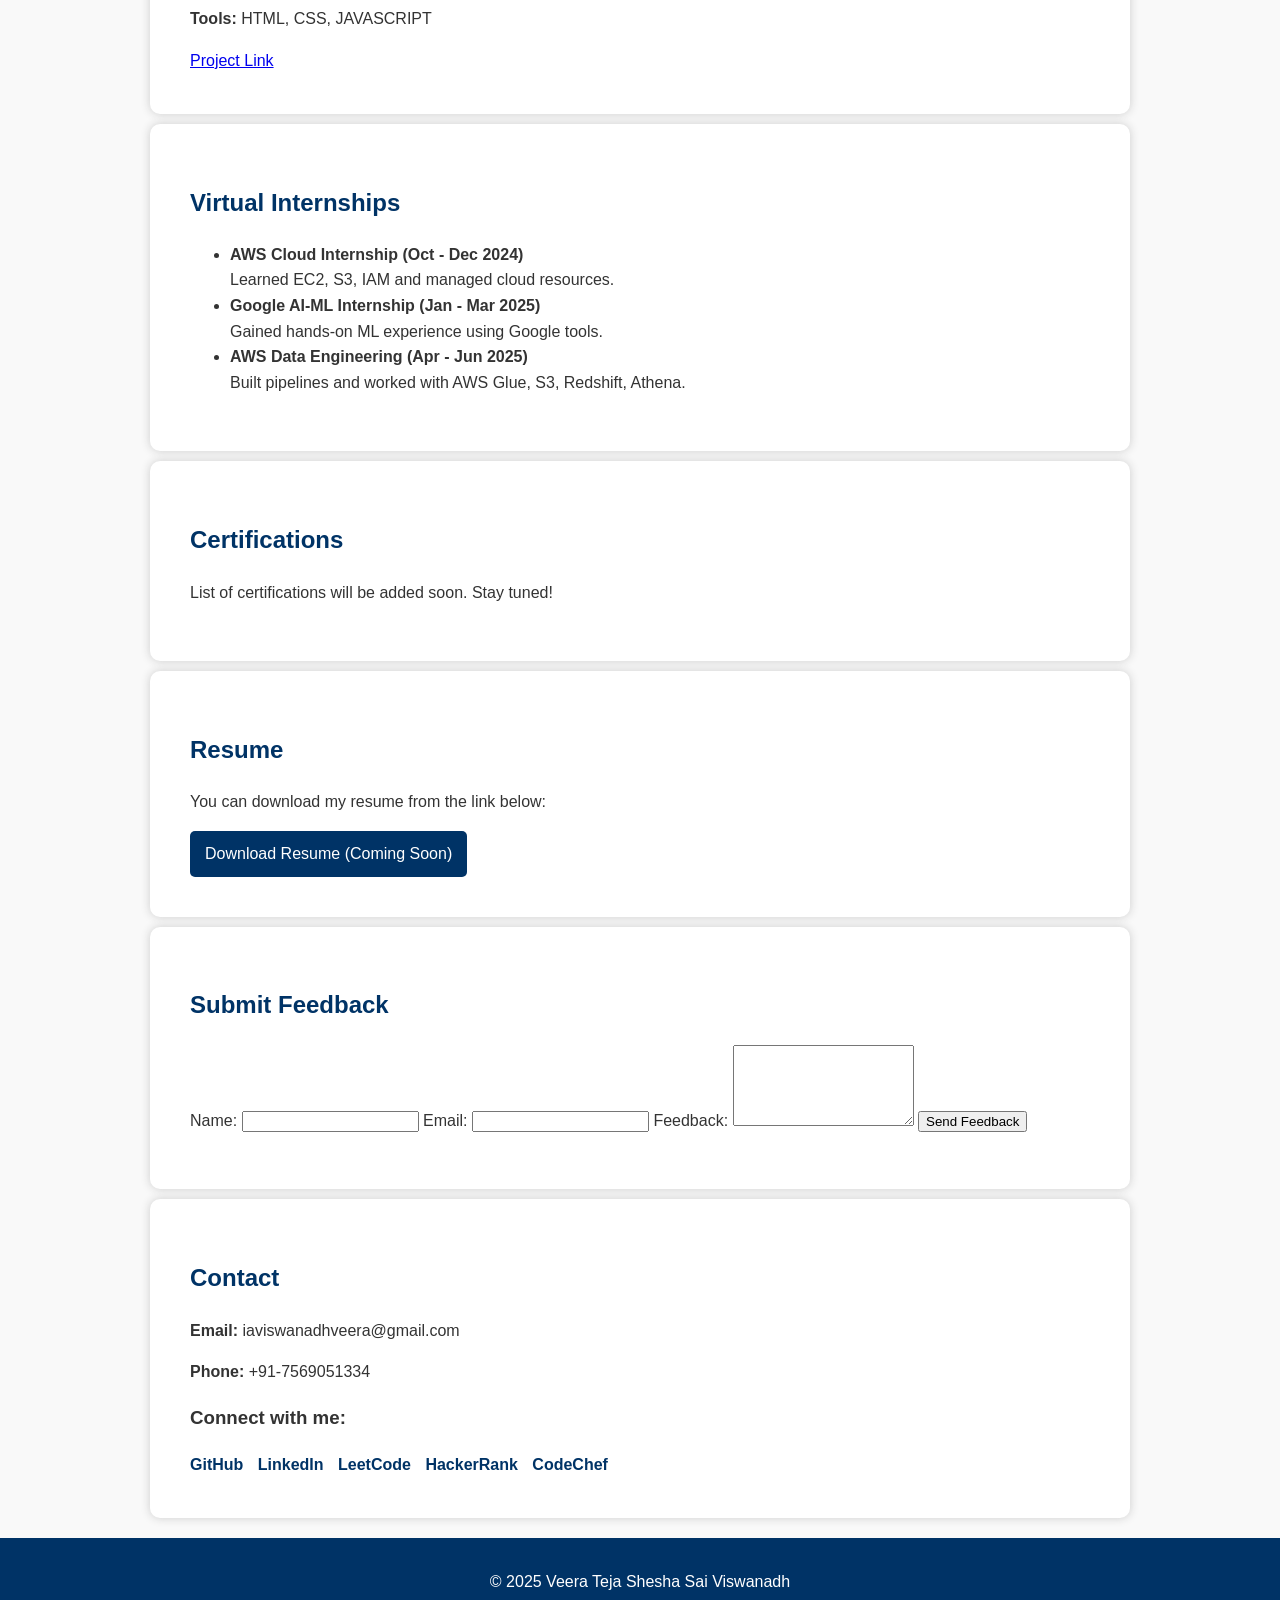
==== commit 824ee0b0: "Update index.html" ====
--- a/index.html
+++ b/index.html
@@ -92,7 +92,7 @@
     <p>You can download my resume from the link below:</p>
     <a href="#" class="btn">Download Resume (Coming Soon)</a>
   </section>
-  <section id="feedback">
+  <section id="feedback" class="section">
   <h2>Submit Feedback</h2>
   <form id="feedback-form">
     <label for="name">Name:</label>
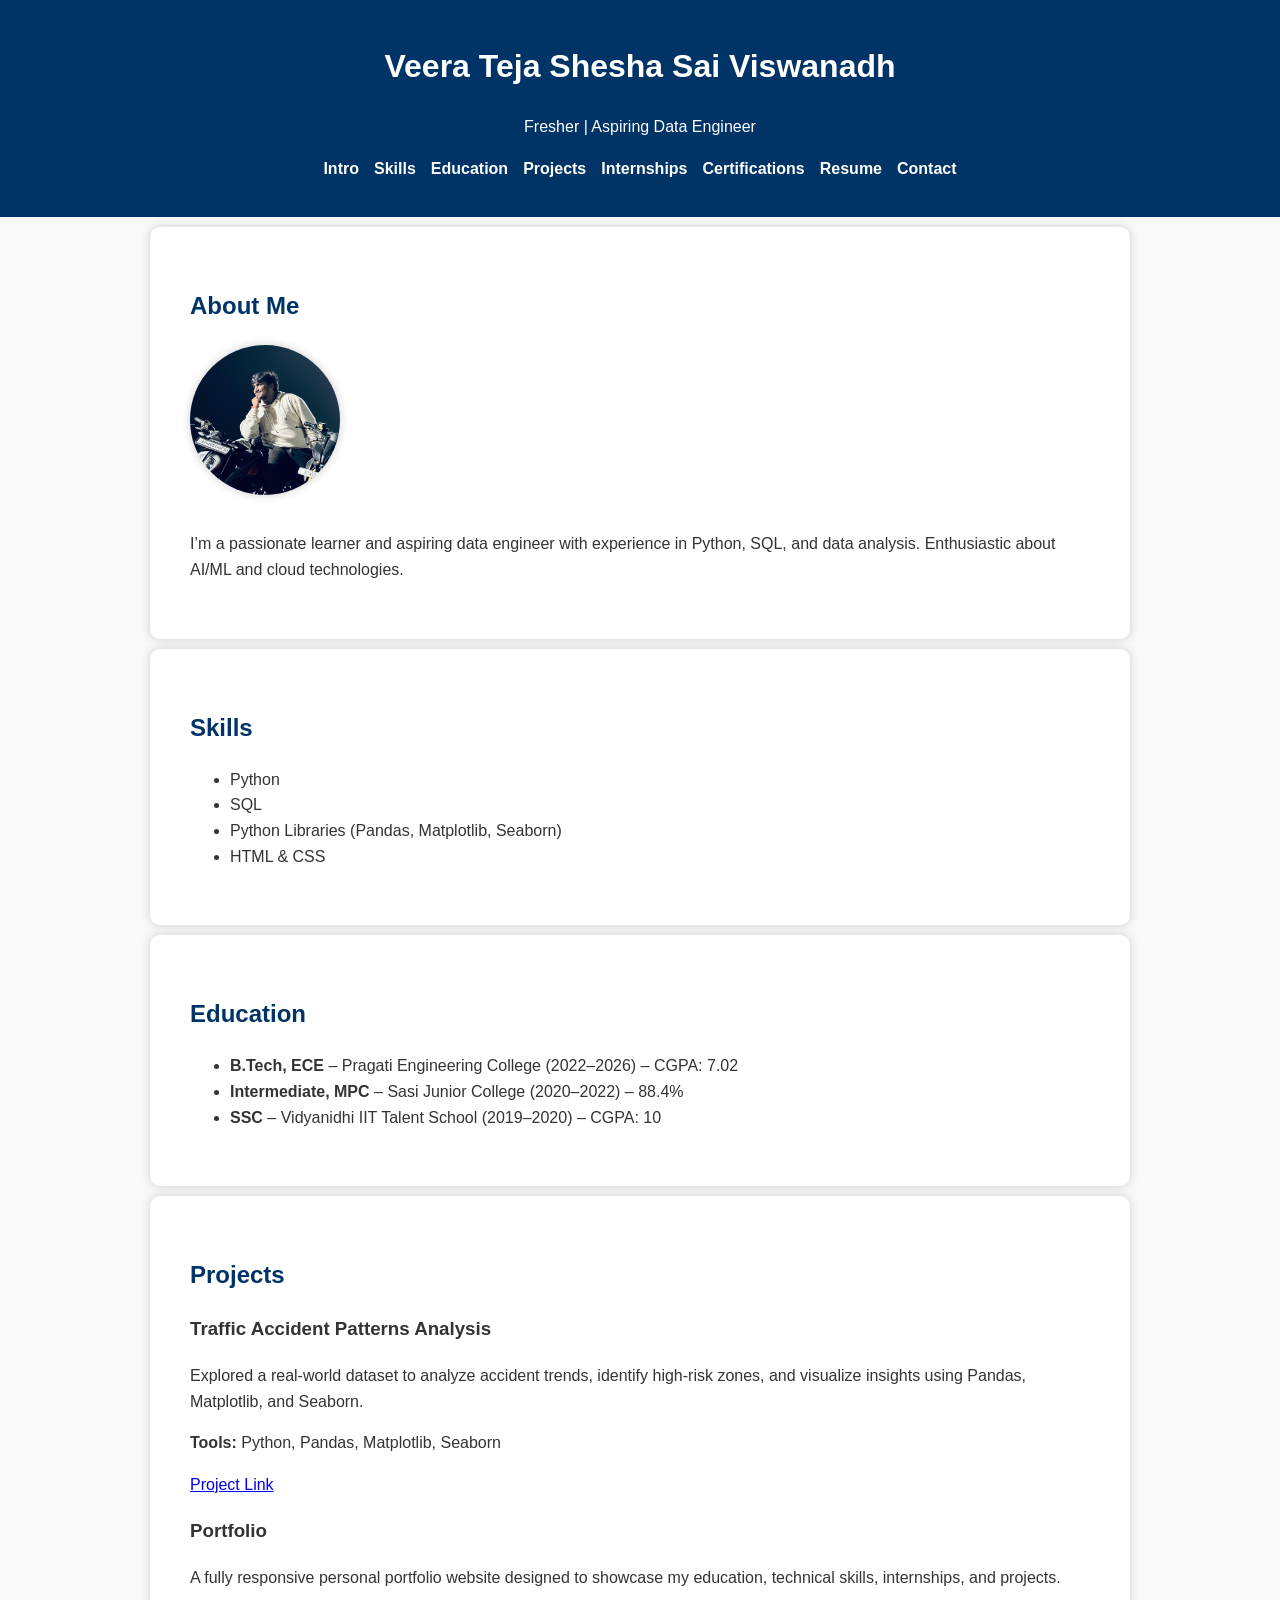
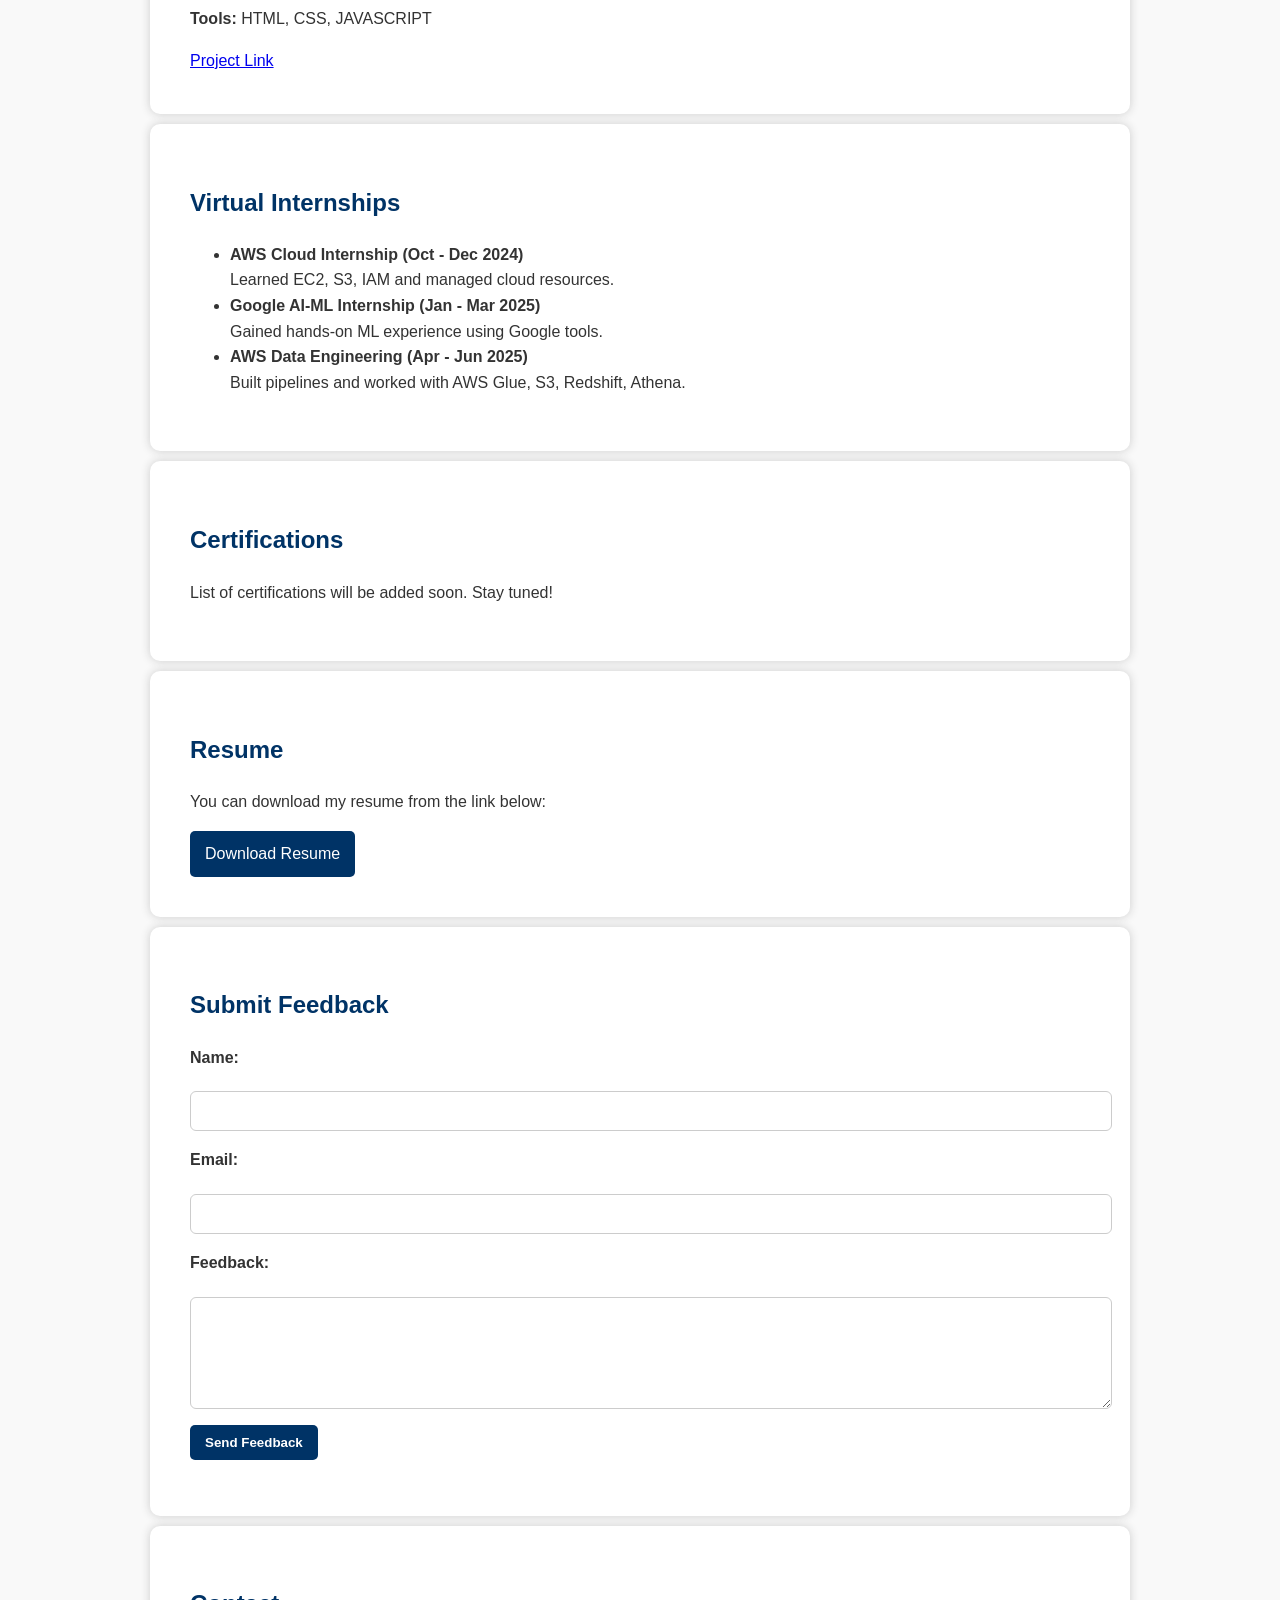
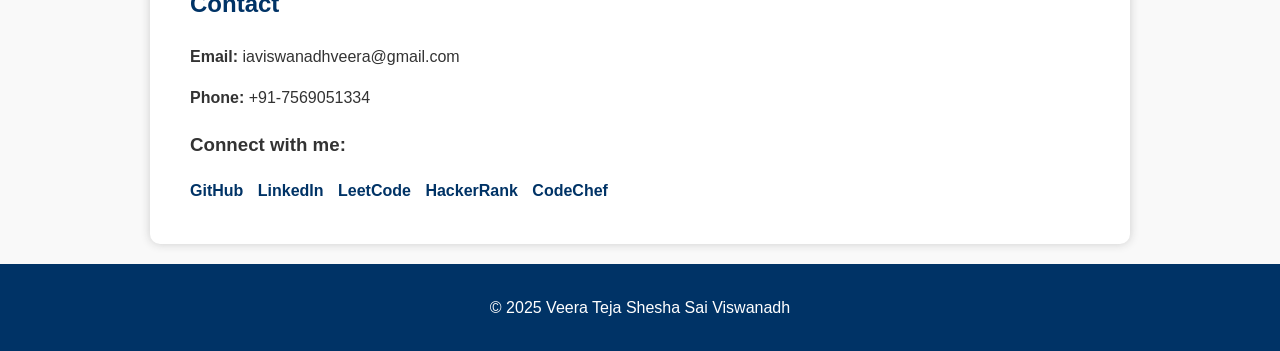
==== commit 63a362c9: "Update index.html" ====
--- a/index.html
+++ b/index.html
@@ -90,7 +90,7 @@
   <section id="resume" class="section">
     <h2>Resume</h2>
     <p>You can download my resume from the link below:</p>
-    <a href="#" class="btn">Download Resume (Coming Soon)</a>
+    <a href="resume.pdf" class="btn">Download Resume</a>
   </section>
   <section id="feedback" class="section">
   <h2>Submit Feedback</h2>
--- a/style.css
+++ b/style.css
@@ -76,6 +76,57 @@
   margin-right: 20px;
   box-shadow: 0 0 10px rgba(0,0,0,0.2);
 }
+/* Feedback Form Fields */
+#feedback-form {
+  display: flex;
+  flex-direction: column;
+  gap: 1rem;
+}
+
+#feedback-form label {
+  font-weight: bold;
+  margin-bottom: 5px;
+}
+
+#feedback-form input,
+#feedback-form textarea {
+  width: 100%;
+  padding: 10px;
+  border: 1px solid #ccc;
+  border-radius: 6px;
+  font-size: 1rem;
+  font-family: inherit;
+}
+
+#feedback-form input:focus,
+#feedback-form textarea:focus {
+  border-color: #003366;
+  outline: none;
+  box-shadow: 0 0 0 2px rgba(0, 51, 102, 0.2);
+}
+
+#feedback-form button {
+  align-self: flex-start;
+  background-color: #003366;
+  color: white;
+  padding: 10px 15px;
+  border: none;
+  border-radius: 5px;
+  font-weight: bold;
+  cursor: pointer;
+  transition: background-color 0.3s ease;
+}
+
+#feedback-form button:hover {
+  background-color: #002244;
+}
+
+#form-status {
+  font-style: italic;
+  margin-top: 10px;
+  color: #333;
+}
+
 
 .intro-container {
   display: flex;
